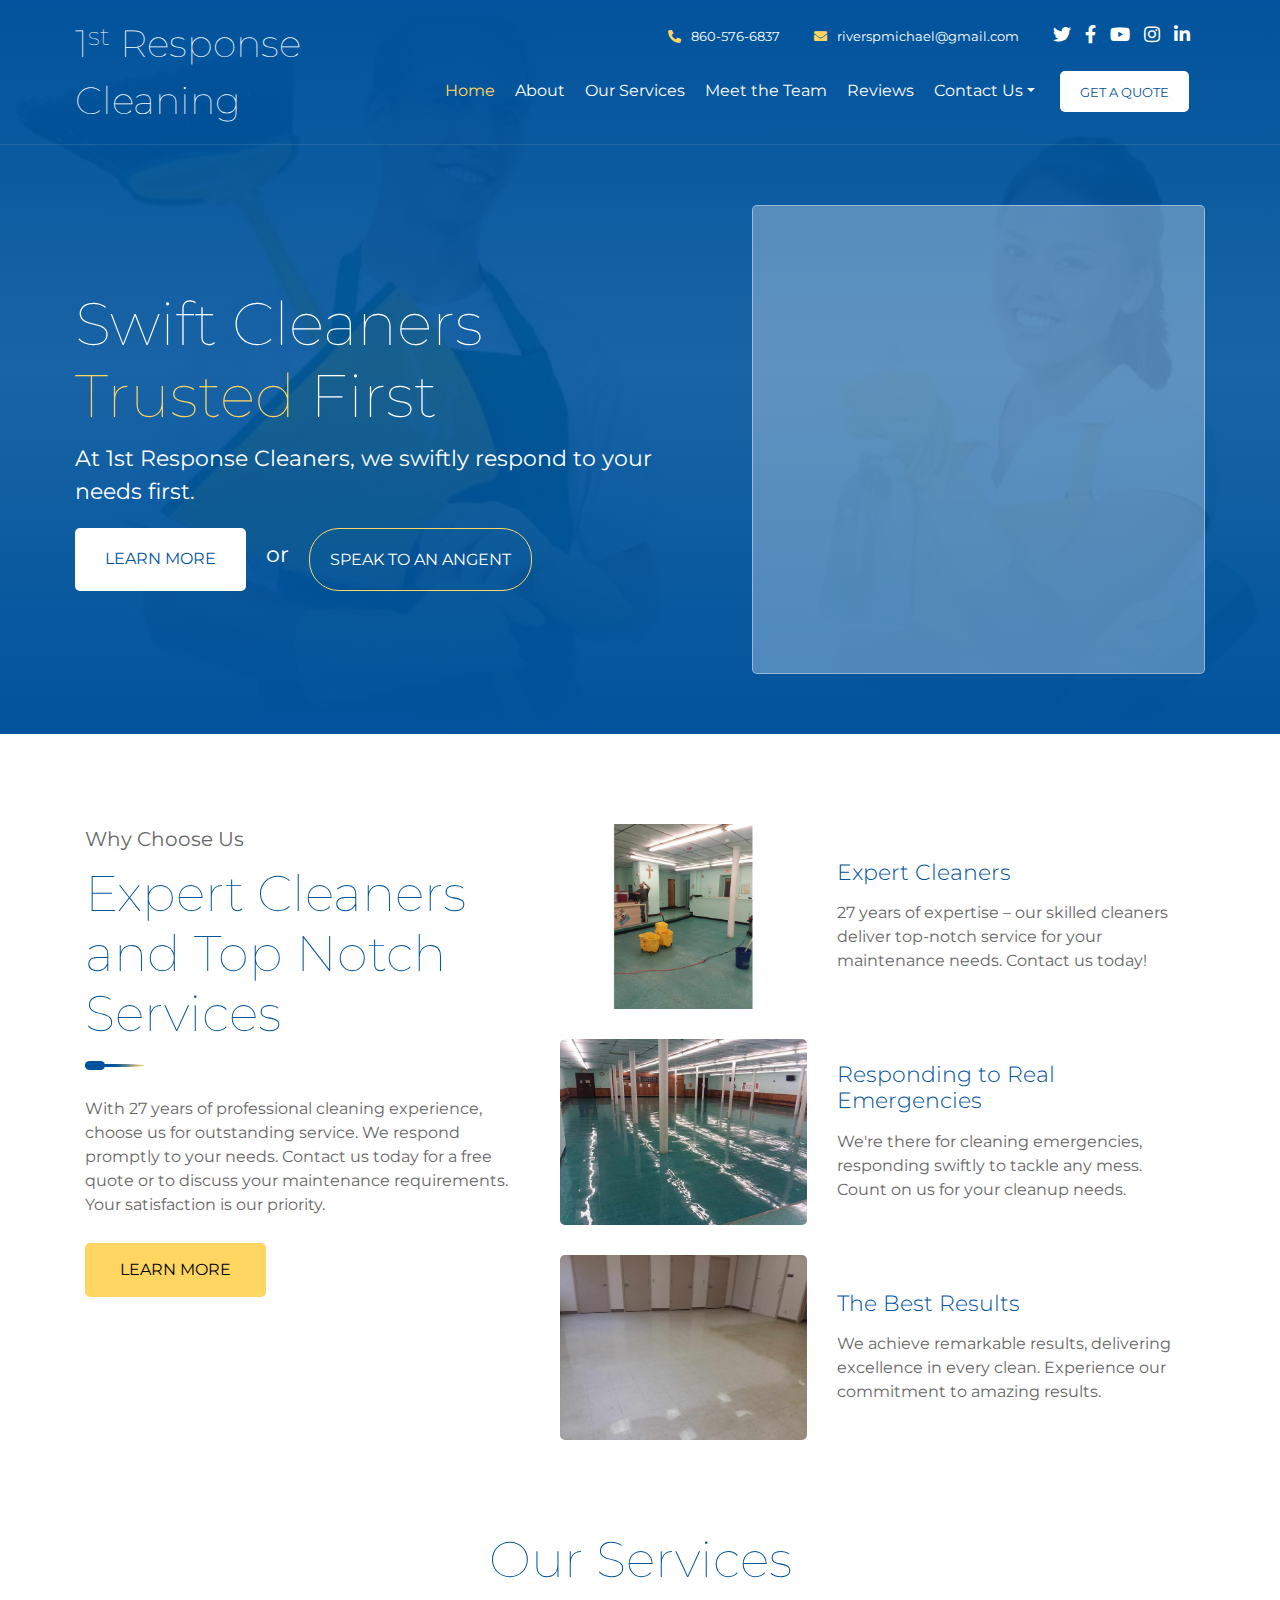
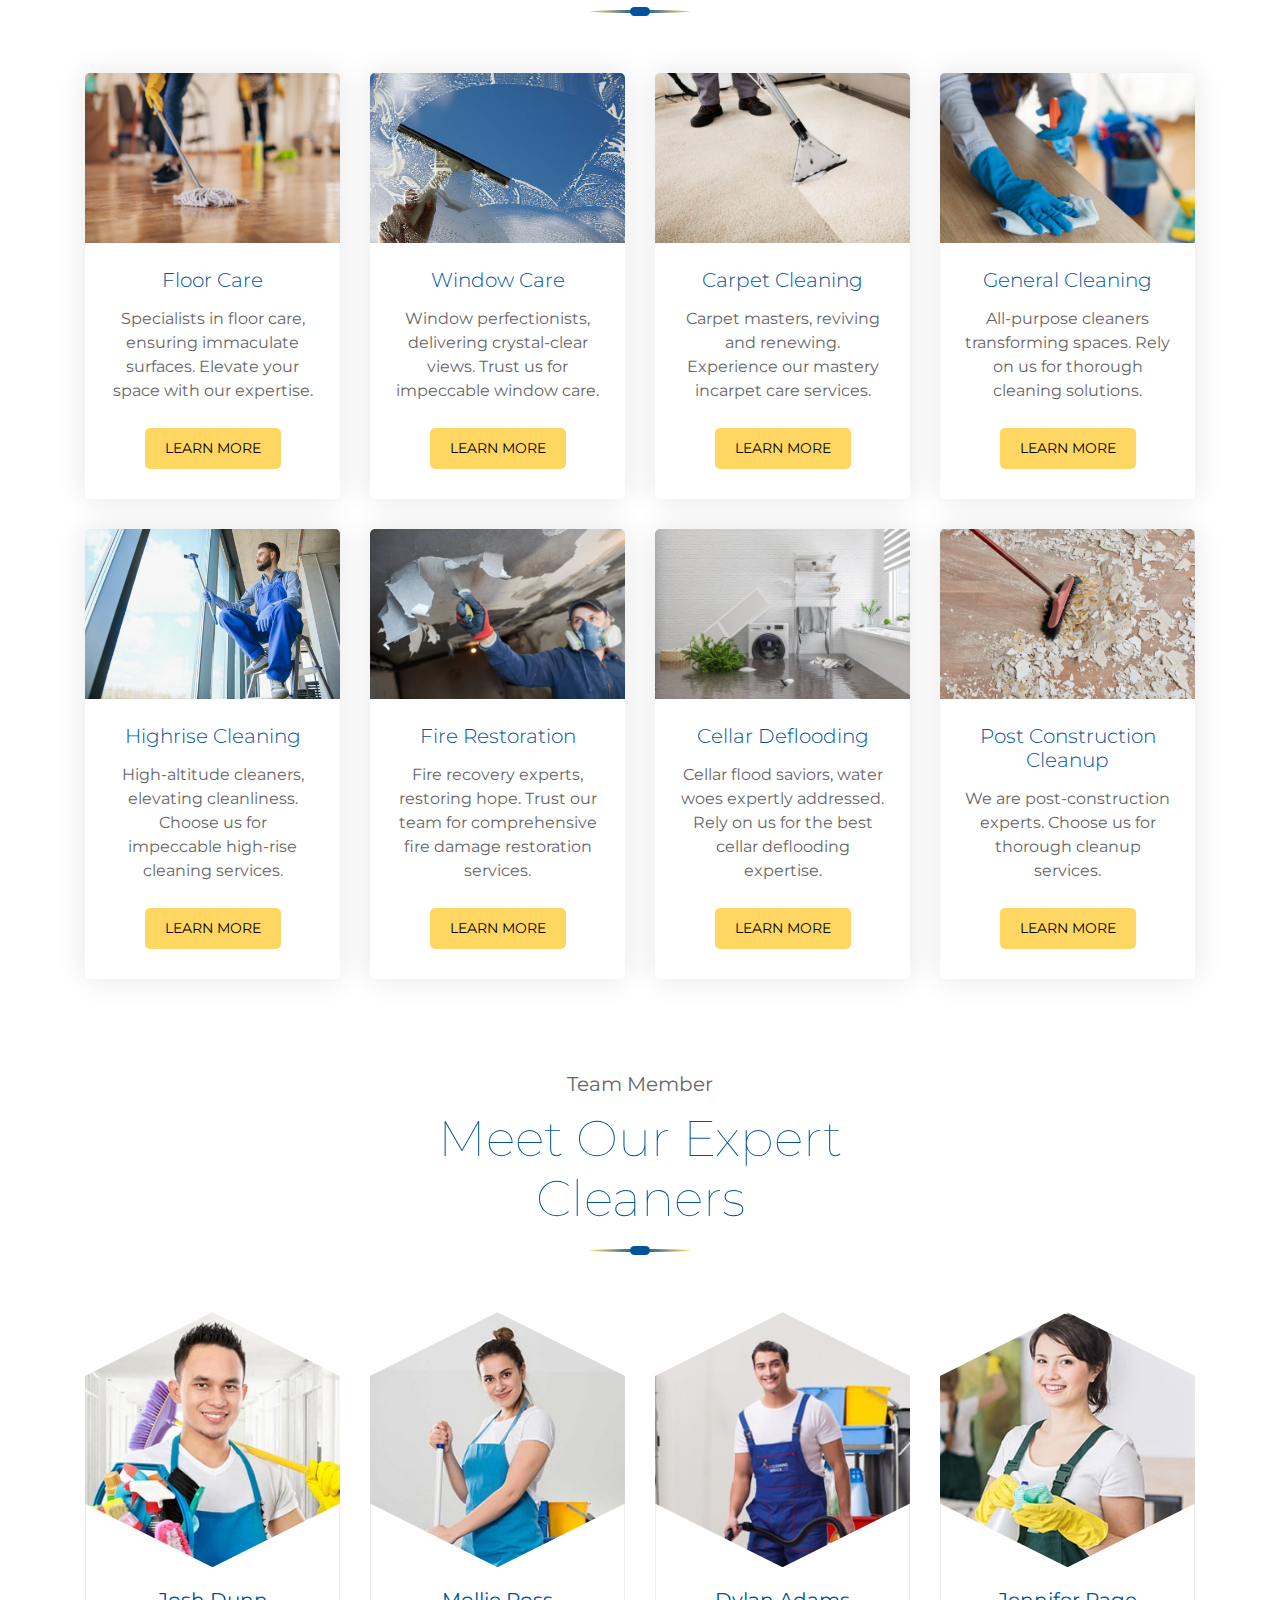
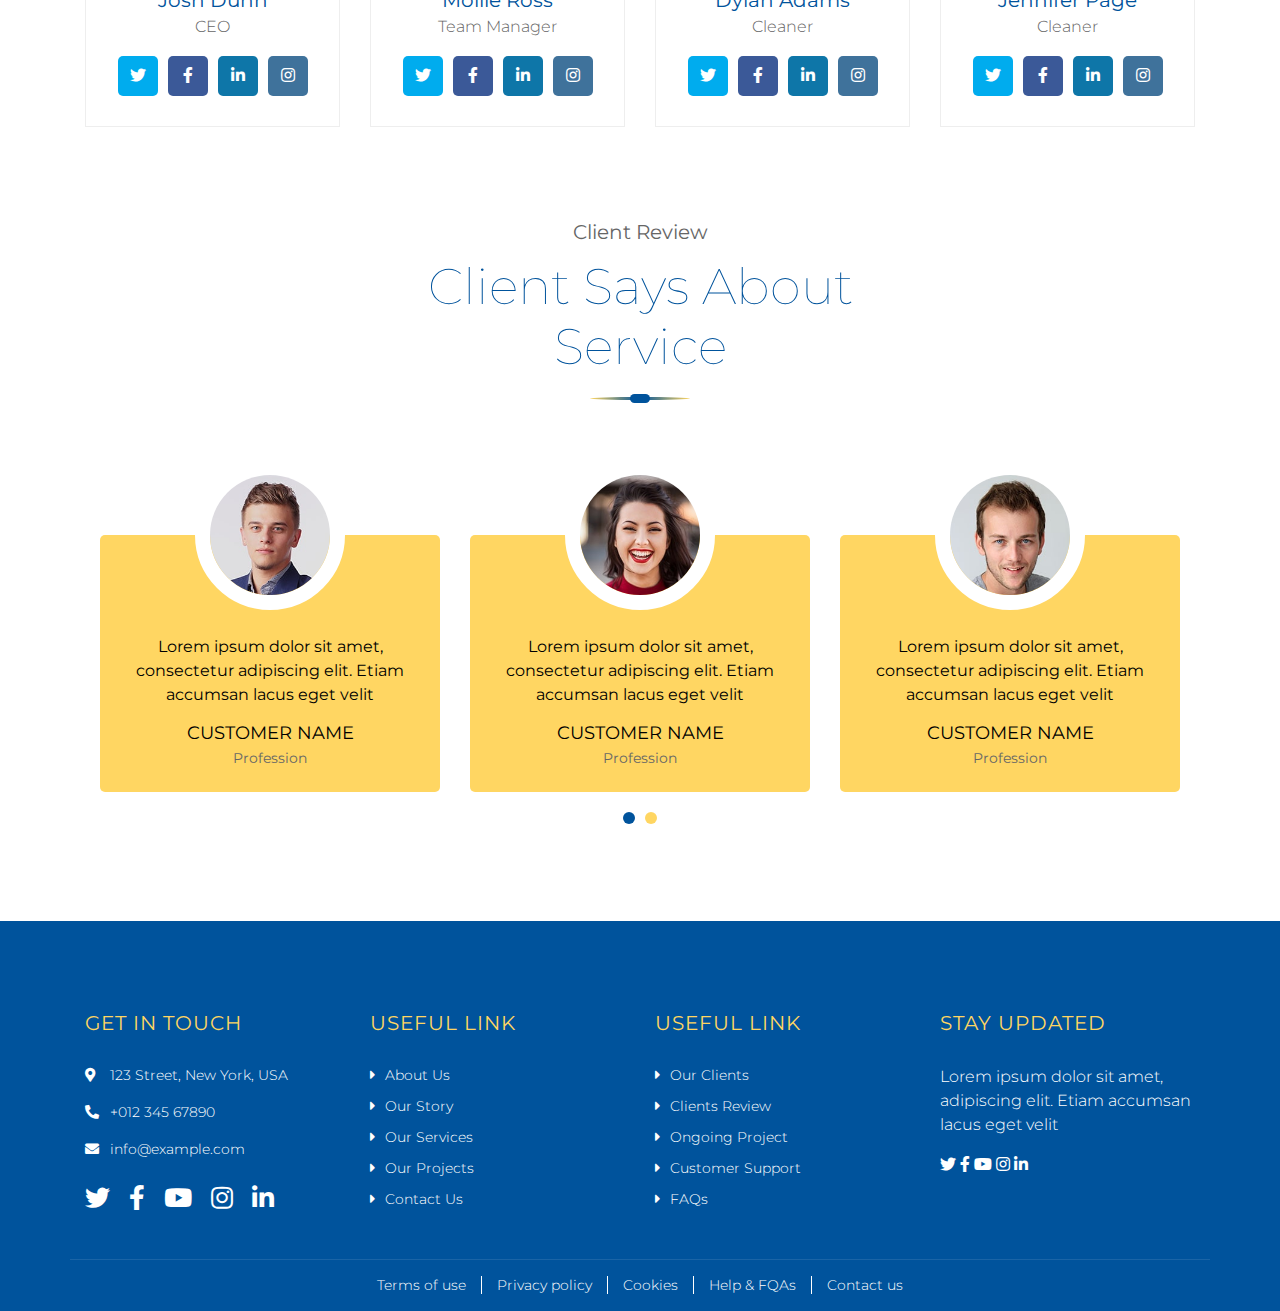
==== index.html @ f2972d71 "Add files via upload" ====
<!DOCTYPE html>
<html lang="en">
    <head>
        <meta charset="utf-8">
        <title>1st Response Cleaning</title>
        <meta content="width=device-width, initial-scale=1.0" name="viewport">
        <meta content="Cleaning Company Website Template" name="keywords">
        <meta content="Cleaning Company Website Template" name="description">

        <!-- Favicon -->
        <link href="img/favicon.ico" rel="icon">

        <!-- Google Font -->
        <link href="https://fonts.googleapis.com/css2?family=Montserrat:wght@100;300;400&display=swap" rel="stylesheet">
        
        <!-- CSS Libraries -->
        <link href="https://stackpath.bootstrapcdn.com/bootstrap/4.4.1/css/bootstrap.min.css" rel="stylesheet">
        <link href="https://cdnjs.cloudflare.com/ajax/libs/font-awesome/5.10.0/css/all.min.css" rel="stylesheet">
        <link href="lib/owlcarousel/assets/owl.carousel.min.css" rel="stylesheet">
        <link href="lib/lightbox/css/lightbox.min.css" rel="stylesheet">

        <!-- Template Stylesheet -->
        <link href="css/style.css" rel="stylesheet">
    </head>

    <body>
        <div class="wrapper">
            <!-- Header Start -->
            <div class="header home">
                <div class="container-fluid">
                    <div class="header-top row align-items-center">
                        <div class="col-lg-3">
                            <div class="brand">
                                <a href="index.html">
                                    1<sup>st</sup> Response Cleaning
                                    <!-- <img src="img/logo.png" alt="Logo"> -->
                                </a>
                            </div>
                        </div>
                        <div class="col-lg-9">
                            <div class="topbar">
                                <div class="topbar-col">
                                    <a href="tel:860-576-6837"><i class="fa fa-phone-alt"></i>860-576-6837</a>
                                </div>
                                <div class="topbar-col">
                                    <a href="mailto:riverspmichael@gmail.com"><i class="fa fa-envelope"></i>riverspmichael@gmail.com</a>
                                </div>
                                <div class="topbar-col">
                                    <div class="topbar-social">
                                        <a href=""><i class="fab fa-twitter"></i></a>
                                        <a href=""><i class="fab fa-facebook-f"></i></a>
                                        <a href=""><i class="fab fa-youtube"></i></a>
                                        <a href=""><i class="fab fa-instagram"></i></a>
                                        <a href=""><i class="fab fa-linkedin-in"></i></a>
                                    </div>
                                </div>
                            </div>
                            <div class="navbar navbar-expand-lg bg-light navbar-light">
                                <a href="#" class="navbar-brand">MENU</a>
                                <button type="button" class="navbar-toggler" data-toggle="collapse" data-target="#navbarCollapse">
                                    <span class="navbar-toggler-icon"></span>
                                </button>

                                <div class="collapse navbar-collapse justify-content-between" id="navbarCollapse">
                                    <div class="navbar-nav ml-auto">
                                        <a href="index.html" class="nav-item nav-link active">Home</a>
                                        <a href="#aboutUs" class="nav-item nav-link">About</a>
                                        <a href="#services" class="nav-item nav-link">Our Services</a>
                                        <a href="#team" class="nav-item nav-link">Meet the Team</a>
                                        <a href="#reviews" class="nav-item nav-link">Reviews</a>                                        <div class="nav-item dropdown">
                                            <a href="#" class="nav-link dropdown-toggle" data-toggle="dropdown">Contact Us</a>
                                            <div class="dropdown-menu">
                                                <a href="tel:860-576-6837" class="dropdown-item">Emergency Contact</a>
                                                <a href="contact.html" class="dropdown-item">Regular Contact</a>
                                            </div>
                                        </div>
                                        <a href="https://docs.google.com/forms/d/e/1FAIpQLSfxUYW73ZmQEL2GG58FDQTmfkBR8hOSE8Xtvgp0QqflB0z-HQ/viewform?usp=sf_link" class="btn">Get A Quote</a>
                                    </div>
                                </div>
                            </div>
                        </div>
                    </div>
                    
                    <div class="hero row align-items-center">
                        <div class="col-md-7">
                            <div class="centerHeader">
                                <h2>Swift Cleaners</h2>
                                <h2><span>Trusted</span> First</h2>
                                <p>At 1st Response Cleaners, we swiftly respond to your needs first.</p>
                                
                                <div class="reach-out">
                                    <a class="btn exploreNowBtn" href="#aboutUs">Learn More</a>
                                    <p> or </p>
                                    <a class="speakToAnAgentBtn" href="tel:860-576-6837">Speak To An Angent</a>
                                </div>
                            </div>
                        </div>
                        <div class="col-md-5">
                            <div class="form">
                                <!-- <h3>Get A Quote</h3>
                                <form>
                                    <input class="form-control" type="text" placeholder="Your Name">
                                    <input class="form-control" type="text" placeholder="Mobile Number">
                                    <div class="control-group">
                                        <select class="custom-select">
                                            <option selected>Choose a service</option>
                                            <option value="1">House Cleaning</option>
                                            <option value="2">Apartment Cleaning</option>
                                            <option value="3">Office Cleaning</option>
                                        </select>
                                    </div>
                                    <textarea class="form-control" placeholder="Comment"></textarea>
                                    <button class="btn btn-block">Get A Quote</button>
                                </form> -->
                                <iframe src="https://docs.google.com/forms/d/e/1FAIpQLSfxUYW73ZmQEL2GG58FDQTmfkBR8hOSE8Xtvgp0QqflB0z-HQ/viewform?embedded=true" width="100%" height="400" frameborder="0" marginheight="0" marginwidth="0">Loading…</iframe>
                            </div>
                        </div>
                    </div>
                </div>
            </div>
            <!-- Header End -->


            <!-- Feature Start -->
            <div class="feature" id="aboutUs">
                <div class="container">
                    <div class="row">
                        <div class="col-md-5">
                            <div class="section-header left">
                                <p>Why Choose Us</p>
                                <h2>Expert Cleaners and Top Notch Services</h2>
                            </div>
                            <p>
                                With 27 years of professional cleaning experience, choose us for outstanding service. We respond promptly to your needs. Contact us today for a free quote or to discuss your maintenance requirements. Your satisfaction is our priority.
                            </p>
                            <a class="btn" href="contact.html">Learn More</a>
                        </div>
                        <div class="col-md-7">
                            <div class="row align-items-center feature-item">
                                <div class="col-5">
                                    <img src="img/before and after/after1-resize.jpg" alt="Feature">
                                </div>
                                <div class="col-7">
                                    <h3>Expert Cleaners</h3>
                                    <p>
                                        27 years of expertise – our skilled cleaners deliver top-notch service for your maintenance needs. Contact us today!
                                    </p>
                                </div>
                            </div>
                            <div class="row align-items-center feature-item">
                                <div class="col-5">
                                    <img src="img/before and after/before1.jpg" alt="Feature">
                                </div>
                                <div class="col-7">
                                    <h3>Responding to Real Emergencies</h3>
                                    <p>
                                        We're there for cleaning emergencies, responding swiftly to tackle any mess. Count on us for your cleanup needs.
                                    </p>
                                </div>
                            </div>
                            <div class="row align-items-center feature-item">
                                <div class="col-5">
                                    <img src="img/before and after/before5.jpg" alt="Feature">
                                </div>
                                <div class="col-7">
                                    <h3>The Best Results</h3>
                                    <p>
                                        We achieve remarkable results, delivering excellence in every clean. Experience our commitment to amazing results.
                                    </p>
                                </div>
                            </div>
                        </div>
                    </div>
                </div>
            </div>
            <!-- Feature End -->
            

            <!-- Service Start -->
            <div class="service" id="services">
                <div class="container">
                    <div class="section-header">
                        <!-- <p>Our Services</p> -->
                        <h2>Our Services</h2>
                    </div>
                    <div class="row">
                        <div class="col-lg-3 col-md-6">
                            <div class="service-item">
                                <img src="img/floor-cleaning.jpg" alt="Service">
                                <h3>Floor Care</h3>
                                <p>
                                    Specialists in floor care, ensuring immaculate surfaces. Elevate your space with our expertise.
                                </p>
                                <a class="btn" href="">Learn More</a>
                            </div>
                        </div>
                        <div class="col-lg-3 col-md-6">
                            <div class="service-item">
                                <img src="img/window-cleaning.jpg" alt="Service">
                                <h3>Window Care</h3>
                                <p>
                                    Window perfectionists, delivering crystal-clear views. Trust us for impeccable window care.
                                </p>
                                <a class="btn" href="">Learn More</a>
                            </div>
                        </div>
                        <div class="col-lg-3 col-md-6">
                            <div class="service-item">
                                <img src="img/carpet-cleaning.jpg" alt="Service">
                                <h3>Carpet Cleaning</h3>
                                <p>
                                    Carpet masters, reviving and renewing. Experience our mastery incarpet care services.
                                </p>
                                <a class="btn" href="">Learn More</a>
                            </div>
                        </div>
                        <div class="col-lg-3 col-md-6">
                            <div class="service-item">
                                <img src="img/general-cleaning.jpg" alt="Service">
                                <h3>General Cleaning</h3>
                                <p>
                                    All-purpose cleaners transforming spaces. Rely on us for thorough cleaning solutions.
                                </p>
                                <a class="btn" href="">Learn More</a>
                            </div>
                        </div>
                        <div class="col-lg-3 col-md-6">
                            <div class="service-item">
                                <img src="img/high-rise-cleaning.jpg" alt="Service">
                                <h3>Highrise Cleaning</h3>
                                <p>
                                    High-altitude cleaners, elevating cleanliness. Choose us for impeccable high-rise cleaning services.
                                </p>
                                <a class="btn" href="">Learn More</a>
                            </div>
                        </div>
                        <div class="col-lg-3 col-md-6">
                            <div class="service-item">
                                <img src="img/fire-restoration.jpg" alt="Service">
                                <h3>Fire Restoration</h3>
                                <p>
                                    Fire recovery experts, restoring hope. Trust our team for comprehensive fire damage restoration services.
                                </p>
                                <a class="btn" href="">Learn More</a>
                            </div>
                        </div>
                        <div class="col-lg-3 col-md-6">
                            <div class="service-item">
                                <img src="img/cellar-deflooding.jpg" alt="Service">
                                <h3>Cellar Deflooding</h3>
                                <p>
                                    Cellar flood saviors, water woes expertly addressed. Rely on us for the best cellar deflooding expertise.
                                </p>
                                <a class="btn" href="">Learn More</a>
                            </div>
                        </div>
                        <div class="col-lg-3 col-md-6">
                            <div class="service-item">
                                <img src="img/post-construction-cleanup.jpg" alt="Service">
                                <h3>Post Construction Cleanup </h3>
                                <p>
                                    We are post-construction experts. Choose us for thorough cleanup services.
                                </p>
                                <a class="btn" href="">Learn More</a>
                            </div>
                        </div>
                    </div>
                </div>
            </div>
            <!-- Service End -->

             <!-- Team Start -->
             <div class="team" id="team">
                <div class="container">
                    <div class="section-header">
                        <p>Team Member</p>
                        <h2>Meet Our Expert Cleaners</h2>
                    </div>
                    <div class="row">
                        <div class="col-lg-3 col-md-6">
                            <div class="team-item">
                                <div class="team-img">
                                    <img src="img/team-1.jpg" alt="Team Image">
                                </div>
                                <div class="team-text">
                                    <h2>Josh Dunn</h2>
                                    <h3>CEO</h3>
                                    <div class="team-social">
                                        <a class="social-tw" href=""><i class="fab fa-twitter"></i></a>
                                        <a class="social-fb" href=""><i class="fab fa-facebook-f"></i></a>
                                        <a class="social-li" href=""><i class="fab fa-linkedin-in"></i></a>
                                        <a class="social-in" href=""><i class="fab fa-instagram"></i></a>
                                    </div>
                                </div>
                            </div>
                        </div>
                        <div class="col-lg-3 col-md-6">
                            <div class="team-item">
                                <div class="team-img">
                                    <img src="img/team-2.jpg" alt="Team Image">
                                </div>
                                <div class="team-text">
                                    <h2>Mollie Ross</h2>
                                    <h3>Team Manager</h3>
                                    <div class="team-social">
                                        <a class="social-tw" href=""><i class="fab fa-twitter"></i></a>
                                        <a class="social-fb" href=""><i class="fab fa-facebook-f"></i></a>
                                        <a class="social-li" href=""><i class="fab fa-linkedin-in"></i></a>
                                        <a class="social-in" href=""><i class="fab fa-instagram"></i></a>
                                    </div>
                                </div>
                            </div>
                        </div>
                        <div class="col-lg-3 col-md-6">
                            <div class="team-item">
                                <div class="team-img">
                                    <img src="img/team-3.jpg" alt="Team Image">
                                </div>
                                <div class="team-text">
                                    <h2>Dylan Adams</h2>
                                    <h3>Cleaner</h3>
                                    <div class="team-social">
                                        <a class="social-tw" href=""><i class="fab fa-twitter"></i></a>
                                        <a class="social-fb" href=""><i class="fab fa-facebook-f"></i></a>
                                        <a class="social-li" href=""><i class="fab fa-linkedin-in"></i></a>
                                        <a class="social-in" href=""><i class="fab fa-instagram"></i></a>
                                    </div>
                                </div>
                            </div>
                        </div>
                        <div class="col-lg-3 col-md-6">
                            <div class="team-item">
                                <div class="team-img">
                                    <img src="img/team-4.jpg" alt="Team Image">
                                </div>
                                <div class="team-text">
                                    <h2>Jennifer Page</h2>
                                    <h3>Cleaner</h3>
                                    <div class="team-social">
                                        <a class="social-tw" href=""><i class="fab fa-twitter"></i></a>
                                        <a class="social-fb" href=""><i class="fab fa-facebook-f"></i></a>
                                        <a class="social-li" href=""><i class="fab fa-linkedin-in"></i></a>
                                        <a class="social-in" href=""><i class="fab fa-instagram"></i></a>
                                    </div>
                                </div>
                            </div>
                        </div>
                    </div>
                </div>
            </div>
            <!-- Team End -->


            <!-- Pricing Plan Start -->
            <!-- <div class="price">
                <div class="container">
                    <div class="section-header">
                        <p>Pricing Plan</p>
                        <h2>No Extra Hidden Charges</h2>
                    </div>
                    <div class="row">
                        <div class="col-md-4">
                            <div class="price-item">
                                <div class="price-header">
                                    <div class="price-icon">
                                        <i class="fa fa-home"></i>
                                    </div>
                                    <div class="price-title">
                                        <h2>Standard</h2>
                                    </div>
                                    <div class="price-pricing">
                                        <h2><small>$</small>99</h2>
                                    </div>
                                </div>
                                <div class="price-body">
                                    <div class="price-des">
                                        <ul>
                                            <li>3 Bedrooms cleaning</li>
                                            <li>2 Bathrooms cleaning</li>
                                            <li>1 Living room Cleaning</li>
                                            <li>Vacuum Cleaning</li>
                                            <li>Within 6 Hours</li>
                                        </ul>
                                    </div>
                                </div>
                                <div class="price-footer">
                                    <div class="price-action">
                                        <a href=""><i class="fa fa-shopping-cart"></i>Book Now</a>
                                    </div>
                                </div>
                            </div>
                        </div>
                        <div class="col-md-4">
                            <div class="price-item featured-item">
                                <div class="price-header">
                                    <div class="price-icon">
                                        <i class="fa fa-star"></i>
                                    </div>
                                    <div class="price-title">
                                        <h2>Premium</h2>
                                    </div>
                                    <div class="price-pricing">
                                        <h2><small>$</small>149</h2>
                                    </div>
                                </div>
                                <div class="price-body">
                                    <div class="price-des">
                                        <ul>
                                            <li>5 Bedrooms cleaning</li>
                                            <li>3 Bathrooms cleaning</li>
                                            <li>2 Living room Cleaning</li>
                                            <li>Vacuum Cleaning</li>
                                            <li>Within 6 Hours</li>
                                        </ul>
                                    </div>
                                </div>
                                <div class="price-footer">
                                    <div class="price-action">
                                        <a href=""><i class="fa fa-shopping-cart"></i>Book Now</a>
                                    </div>
                                </div>
                            </div>
                        </div>
                        <div class="col-md-4">
                            <div class="price-item">
                                <div class="price-header">
                                    <div class="price-icon">
                                        <i class="fa fa-gift"></i>
                                    </div>
                                    <div class="price-title">
                                        <h2>Enterprise</h2>
                                    </div>
                                    <div class="price-pricing">
                                        <h2><small>$</small>199</h2>
                                    </div>
                                </div>
                                <div class="price-body">
                                    <div class="price-des">
                                        <ul>
                                            <li>8 Bedrooms cleaning</li>
                                            <li>5 Bathrooms cleaning</li>
                                            <li>3 Living room Cleaning</li>
                                            <li>Vacuum Cleaning</li>
                                            <li>Within 12 Hours</li>
                                        </ul>
                                    </div>
                                </div>
                                <div class="price-footer">
                                    <div class="price-action">
                                        <a href=""><i class="fa fa-shopping-cart"></i>Book Now</a>
                                    </div>
                                </div>
                            </div>
                        </div>
                    </div>
                </div>
            </div> -->
            <!-- Pricing Plan End -->


            <!-- FAQs Start -->
            <!-- <div class="faqs">
                <div class="container">
                    <div class="row">
                        <div class="col-md-5">
                            <div class="section-header left">
                                <p>You Might Ask</p>
                                <h2>Frequently Asked Questions</h2>
                            </div>
                            <img src="img/faqs.jpg" alt="Image">
                        </div>
                        <div class="col-md-7">
                            <div id="accordion">
                                <div class="card">
                                    <div class="card-header">
                                        <a class="card-link collapsed" data-toggle="collapse" href="#collapseOne" aria-expanded="true">
                                            <span>1</span> Lorem ipsum dolor sit amet?
                                        </a>
                                    </div>
                                    <div id="collapseOne" class="collapse show" data-parent="#accordion">
                                        <div class="card-body">
                                            Lorem ipsum dolor sit amet, consectetur adipiscing elit. Phasellus nec pretium mi. Curabitur facilisis ornare velit non.
                                        </div>
                                    </div>
                                </div>
                                <div class="card">
                                    <div class="card-header">
                                        <a class="card-link" data-toggle="collapse" href="#collapseTwo">
                                            <span>2</span> Lorem ipsum dolor sit amet?
                                        </a>
                                    </div>
                                    <div id="collapseTwo" class="collapse" data-parent="#accordion">
                                        <div class="card-body">
                                            Lorem ipsum dolor sit amet, consectetur adipiscing elit. Phasellus nec pretium mi. Curabitur facilisis ornare velit non.
                                        </div>
                                    </div>
                                </div>
                                <div class="card">
                                    <div class="card-header">
                                        <a class="card-link" data-toggle="collapse" href="#collapseThree">
                                            <span>3</span> Lorem ipsum dolor sit amet?
                                        </a>
                                    </div>
                                    <div id="collapseThree" class="collapse" data-parent="#accordion">
                                        <div class="card-body">
                                            Lorem ipsum dolor sit amet, consectetur adipiscing elit. Phasellus nec pretium mi. Curabitur facilisis ornare velit non.
                                        </div>
                                    </div>
                                </div>
                                <div class="card">
                                    <div class="card-header">
                                        <a class="card-link" data-toggle="collapse" href="#collapseFour">
                                            <span>4</span> Lorem ipsum dolor sit amet?
                                        </a>
                                    </div>
                                    <div id="collapseFour" class="collapse" data-parent="#accordion">
                                        <div class="card-body">
                                            Lorem ipsum dolor sit amet, consectetur adipiscing elit. Phasellus nec pretium mi. Curabitur facilisis ornare velit non.
                                        </div>
                                    </div>
                                </div>
                                <div class="card">
                                    <div class="card-header">
                                        <a class="card-link" data-toggle="collapse" href="#collapseFour">
                                            <span>5</span> Lorem ipsum dolor sit amet?
                                        </a>
                                    </div>
                                    <div id="collapseFour" class="collapse" data-parent="#accordion">
                                        <div class="card-body">
                                            Lorem ipsum dolor sit amet, consectetur adipiscing elit. Phasellus nec pretium mi. Curabitur facilisis ornare velit non.
                                        </div>
                                    </div>
                                </div> 
                            </div>
                            <a class="btn" href="">Ask more</a>
                        </div>
                    </div>
                </div>
            </div> -->
            <!-- FAQs End -->


            <!-- Testimonial Start -->
            <div class="testimonial" id="reviews">
                <div class="container">
                    <div class="section-header">
                        <p>Client Review</p>
                        <h2>Client Says About Service</h2>
                    </div>
                    <div class="owl-carousel testimonials-carousel">
                        <div class="testimonial-item">
                            <div class="testimonial-img">
                                <img src="img/testimonial-1.jpg" alt="">
                            </div>
                            <div class="testimonial-content">
                                <p>
                                    Lorem ipsum dolor sit amet, consectetur adipiscing elit. Etiam accumsan lacus eget velit
                                </p>
                                <h3>Customer Name</h3>
                                <h4>Profession</h4>
                            </div>
                        </div>
                        <div class="testimonial-item">
                            <div class="testimonial-img">
                                <img src="img/testimonial-2.jpg" alt="">
                            </div>
                            <div class="testimonial-content">
                                <p>
                                    Lorem ipsum dolor sit amet, consectetur adipiscing elit. Etiam accumsan lacus eget velit
                                </p>
                                <h3>Customer Name</h3>
                                <h4>Profession</h4>
                            </div>
                        </div>
                        <div class="testimonial-item">
                            <div class="testimonial-img">
                                <img src="img/testimonial-3.jpg" alt="">
                            </div>
                            <div class="testimonial-content">
                                <p>
                                    Lorem ipsum dolor sit amet, consectetur adipiscing elit. Etiam accumsan lacus eget velit
                                </p>
                                <h3>Customer Name</h3>
                                <h4>Profession</h4>
                            </div>
                        </div>
                        <div class="testimonial-item">
                            <div class="testimonial-img">
                                <img src="img/testimonial-4.jpg" alt="">
                            </div>
                            <div class="testimonial-content">
                                <p>
                                    Lorem ipsum dolor sit amet, consectetur adipiscing elit. Etiam accumsan lacus eget velit
                                </p>
                                <h3>Customer Name</h3>
                                <h4>Profession</h4>
                            </div>
                        </div>
                    </div>
                </div>
            </div>
            <!-- Testimonial End -->


            <!-- Footer Start -->
            <div class="footer">
                <div class="container">
                    <div class="row">
                        <div class="col-md-6 col-lg-3">
                            <div class="footer-contact">
                                <h2>Get In Touch</h2>
                                <p><i class="fa fa-map-marker-alt"></i>123 Street, New York, USA</p>
                                <p><i class="fa fa-phone-alt"></i>+012 345 67890</p>
                                <p><i class="fa fa-envelope"></i>info@example.com</p>
                                <div class="footer-social">
                                    <a href=""><i class="fab fa-twitter"></i></a>
                                    <a href=""><i class="fab fa-facebook-f"></i></a>
                                    <a href=""><i class="fab fa-youtube"></i></a>
                                    <a href=""><i class="fab fa-instagram"></i></a>
                                    <a href=""><i class="fab fa-linkedin-in"></i></a>
                                </div>
                            </div>
                        </div>
                        <div class="col-md-6 col-lg-3">
                            <div class="footer-link">
                                <h2>Useful Link</h2>
                                <a href="">About Us</a>
                                <a href="">Our Story</a>
                                <a href="">Our Services</a>
                                <a href="">Our Projects</a>
                                <a href="">Contact Us</a>
                            </div>
                        </div>
                        <div class="col-md-6 col-lg-3">
                            <div class="footer-link">
                                <h2>Useful Link</h2>
                                <a href="">Our Clients</a>
                                <a href="">Clients Review</a>
                                <a href="">Ongoing Project</a>
                                <a href="">Customer Support</a>
                                <a href="">FAQs</a>
                            </div>
                        </div>
                        <div class="col-md-6 col-lg-3">
                            <div class="footer-form">
                                <h2>Stay Updated</h2>
                                <p>
                                    Lorem ipsum dolor sit amet, adipiscing elit. Etiam accumsan lacus eget velit
                                </p>
                                
                                <a href="" style="color: white;"><i class="fab fa-twitter"></i></a>
                                <a href="" style="color: white;"><i class="fab fa-facebook-f"></i></a>
                                <a href="" style="color: white;"><i class="fab fa-youtube"></i></a>
                                <a href="" style="color: white;"><i class="fab fa-instagram"></i></a>
                                <a href="" style="color: white;"><i class="fab fa-linkedin-in"></i></a>
                            </div>
                        </div>
                    </div>
                </div>
                <div class="container footer-menu">
                    <div class="f-menu">
                        <a href="">Terms of use</a>
                        <a href="">Privacy policy</a>
                        <a href="">Cookies</a>
                        <a href="">Help & FQAs</a>
                        <a href="">Contact us</a>
                    </div>
                </div>
            </div>
            <!-- Footer End -->
            
            <a href="#" class="back-to-top"><i class="fa fa-chevron-up"></i></a>
        </div>

        <!-- JavaScript Libraries -->
        <script src="https://code.jquery.com/jquery-3.4.1.min.js"></script>
        <script src="https://stackpath.bootstrapcdn.com/bootstrap/4.4.1/js/bootstrap.bundle.min.js"></script>
        <script src="lib/easing/easing.min.js"></script>
        <script src="lib/owlcarousel/owl.carousel.min.js"></script>
        <script src="lib/isotope/isotope.pkgd.min.js"></script>
        <script src="lib/lightbox/js/lightbox.min.js"></script>

        <!-- Template Javascript -->
        <script src="js/main.js"></script>
    </body>
</html>
---- css/style.css ----
/*******************************/
/********* General CSS *********/
/*******************************/
body {
    color: #666666;
    background: #ffffff;
    font-family: 'Montserrat', sans-serif;
    font-weight: 400;
}

html {
    scroll-behavior: smooth;
}  

.centerHeader {
    text-align: center;
}

.reach-out {
    display: block;
}

.reach-out p {
    visibility: hidden;
}

.speakToAnAgentBtn {
    padding: 12px 20px 10px 20px;
    text-align: center;
    text-transform: uppercase;
    color: #fff;
    border: 1px solid #FFD662;
    border-radius: 30px;
    background: transparent;
    transition: .3s;
}

.speakToAnAgentBtn:hover {
    color: #333333;
    background: #fff;
    border: none;
}

@media (min-width: 600px) {
    .reach-out {
        display: flex;
    }

    .reach-out p {
        visibility: visible;
        padding-left: 20px;
        padding-right: 20px;
        padding-bottom: 0;
    }

    .speakToAnAgentBtn {
        padding: 19px 20px 10px 20px;
        text-align: center;
        text-transform: uppercase;
        color: #fff;
        border: 1px solid #FFD662;
        border-radius: 30px;
        background: transparent;
        transition: .3s;
    }

    .centerHeader {
        text-align: left;
    }
}

h1,
h2, 
h3, 
h4,
h5, 
h6 {
    font-weight: 100;
}

a {
    color: #454545;
    transition: .3s;
}

a:hover,
a:active,
a:focus {
    color: #333333;
    outline: none;
    text-decoration: none;
}

.btn:focus {
    box-shadow: none;
}

.wrapper {
    position: relative;
    width: 100%;
    /* max-width: 1366px; */
    margin: 0 auto;
    background: #ffffff;
}

.back-to-top {
    position: fixed;
    display: none;
    background: #FFD662;
    color: #000000;
    width: 44px;
    height: 44px;
    text-align: center;
    line-height: 1;
    font-size: 22px;
    border-radius: 5px;
    right: 15px;
    bottom: 15px;
    transition: background 0.5s;
    z-index: 9;
}

.back-to-top:hover {
    color: #ffffff;
    background: #00539C;
}

.back-to-top i {
    padding-top: 10px;
}


/*******************************/
/********** Header CSS *********/
/*******************************/
.header {
    position: relative;
    width: 100%;
    padding: 15px 0 0 0;
    background: #00539C;
}

.header.home {
    margin-bottom: 45px;
    background: linear-gradient(rgba(0, 83, 156, 1), rgba(0, 83, 156, .9), rgba(0, 83, 156, 1)), url(../img/header.jpg);
    background-position: center;
    background-repeat: no-repeat;
    background-size: cover;
}

@media (min-width: 992px) {
    .header .row {
        padding: 0 60px;
    }
}

.header .header-top {
    padding-bottom: 15px;
    border-bottom: 1px solid rgba(255, 255, 255, .1);
}

.header .brand {
    position: relative;
}

.header .brand a {
    color: #ffffff;
    font-size: 38px;
    font-weight: 100;
}

.brand sup {
    font-size: 25px;
}

.header .brand img {
    width: 100%;
    max-width: 150px;
    height: 100%;
    max-height: 100px;
}

.header .topbar {
    position: relative;
    text-align: right;
}

.header .topbar .topbar-col {
    display: inline-block;
    padding: 0 15px;
    margin-bottom: 15px;
}

.header .topbar-col a {
    color: #ffffff;
    font-size: 13px;
}

.header .topbar-col a i {
    margin-right: 10px;
    color: #FFD662;
}

.header .topbar-social {
    position: relative;
}

.header .topbar-social a {
    display: inline-block;
}

.header .topbar-social a i {
    margin-right: 10px;
    font-size: 18px;
    color: #ffffff;
}

.header .topbar-social a:last-child i {
    margin: 0;
}

.header .topbar-social a:hover i {
    color: #FFD662;
}

.header .dropdown-menu {
    margin-top: 0;
    border: 0;
    border-radius: 5px;
    background: #eeeeee;
}

.header .dropdown-menu a.active {
    color: #FFD662;
}

@media (min-width: 992px) {
    .header .navbar {
        background: transparent !important;
    }
    
    .header .navbar-brand {
        display: none;
    }
    
    .header .navbar-light a.nav-link,
    .header .navbar-light .show > .nav-link {
        position: relative;
        padding: 8px 10px;
        color: #ffffff;
        font-size: 16px;
        z-index: 1;
    }
    
    .header .navbar-light a.nav-link:hover,
    .header .navbar-light a.nav-link.active {
        color: #FFD662;
    }
}

@media (max-width: 992px) {
    .header .brand {
        text-align: center;
        margin-bottom: 15px;
    }
    
    .header .topbar {
        text-align: center;
        margin-bottom: 15px;
    }
    
    .header .topbar .topbar-col {
        margin: 0;
    }
    
    .header .topbar .topbar-social {
        margin-top: 5px;
    }
    
    .header .navbar {
        background: #ffffff !important;
        border: none;
        z-index: 1;
    }
    
    .header a.nav-link {
        padding: 5px 0;
    }
    
    .header .dropdown-menu {
        box-shadow: none;
    }
}

.header .navbar .btn {
    position: relative;
    margin-left: 15px;
    padding: 12px 20px 10px 20px;
    font-size: 13px;
    text-transform: uppercase;
    color: #00539C;
    border: none;
    border-radius: 5px;
    background: #ffffff;
    transition: .3s;
}

.header .navbar .btn:hover {
    color: #000000;
    background: #FFD662;
}

.header .navbar .btn i {
    font-size: 16px;
    margin-right: 8px;
}

@media (max-width: 992px) {
    .header .navbar {
        border-radius: 5px;
    }
    
    .header .navbar .btn {
        display: none;
    }
}

.header .hero {
    padding-top: 60px;
    padding-bottom: 60px;
}

.header .hero h2 {
    margin: 0;
    font-size: 60px;
    font-weight: 100;
    color: #ffffff;
}

.header .hero h2 span {
    color: #FFD662;
}

.header .hero p {
    margin: 10px 0 20px 0;
    font-size: 22px;
    color: #ffffff;
}

.header .hero a.btn {
    position: relative;
    padding: 19px 30px;
    font-size: 16px;
    text-transform: uppercase;
    color: #00539C;
    border: none;
    border-radius: 5px;
    background: #ffffff;
    transition: .3s;
}

.header .hero a.btn:hover {
    color: #000000;
    background: #FFD662;
}

.header .hero .form {
    padding: 30px;
    border: 1px solid rgba(255, 255, 255, .4);
    background: rgba(255, 255, 255, .3);
    border-radius: 5px;
}

.header .hero .form h3 {
    color: #ffffff;
    font-weight: 300;
}

.header .hero .form input,
.header .hero .form select,
.header .hero .form textarea {
    margin-bottom: 15px;
    height: 45px;
    border-radius: 5px;
    border: 1px solid rgba(255, 255, 255, .3);
    background: rgba(255, 255, 255, .2);
}

.header .hero .form textarea {
    height: 75px;
}

.header .hero .form select,
.header .hero .form input::placeholder,
.header .hero .form textarea::placeholder {
    color: #ffffff;
}

.header .hero .form select option:not(:checked) {
    color: #666666;
}

.header .hero .form .btn {
    position: relative;
    padding: 10px 35px;
    font-size: 16px;
    text-transform: uppercase;
    color: #000000;
    border: none;
    border-radius: 5px;
    background: #FFD662;
    transition: .3s;
}

.header .hero .form .btn:hover {
    color: #00539C;
    background: #ffffff;
}

@media (max-width: 767.98px) {
    .header .hero .form {
        margin-top: 45px;
    }
}


/*******************************/
/******* Page Header CSS *******/
/*******************************/
.page-header {
    position: relative;
    margin-bottom: 45px;
    padding: 90px 0;
    text-align: center;
    background: #FFD662;
}

.page-header h2 {
    color: #000000;
    font-size: 60px;
    font-weight: 100;
    text-transform: uppercase;
    margin-bottom: 15px;
}

.page-header a {
    position: relative;
    padding: 0 12px;
    font-size: 22px;
    font-weight: 300;
    color: #00539C;
}

.page-header a:hover {
    color: #000000;
}

.page-header a::after {
    position: absolute;
    content: "/";
    width: 8px;
    height: 8px;
    top: -2px;
    right: -7px;
    text-align: center;
    color: #666666;
}

.page-header a:last-child::after {
    display: none;
}


/*******************************/
/******* Section Header ********/
/*******************************/
.section-header {
    position: relative;
    width: 100%;
    max-width: 550px;
    text-align: center;
    margin: 0 auto;
    margin-bottom: 60px;
    padding-bottom: 15px;
}

.section-header::before {
    position: absolute;
    content: "";
    width: 100px;
    height: 3px;
    left: calc(50% - 50px);
    bottom: 0;
    background: linear-gradient(to left, #FFD662, #00539C, #FFD662);
    border-radius: 100%;
}

.section-header::after {
    position: absolute;
    content: "";
    width: 20px;
    height: 9px;
    left: calc(50% - 10px);
    bottom: -3px;
    background: #00539C;
    border-radius: 5px;
}

.section-header p {
    margin-bottom: 10px;
    font-size: 20px;
}

.section-header h2 {
    color: #00539C;
    font-size: 50px;
    font-weight: 100;
}

.section-header.left {
    text-align: left;
}

.section-header.left::before {
    width: 60px;
    left: 0;
    background: linear-gradient(to left, #FFD662, #00539C, #00539C);
    border-radius: 0 100% 100% 0;
}

.section-header.left::after {
    left: 0;
    border-radius: 5px;
}


/*******************************/
/********** About CSS **********/
/*******************************/
.about {
    position: relative;
    width: 100%;
    padding: 45px 0;
}

.about .about-img img {
    width: 100%;
    border-radius: 5px;
}

.about .about-text h2 {
    position: relative;
    color: #00539C;
    font-size: 50px;
    margin-bottom: 15px;
}

.about .about-text h2 span {
    font-size: 120px;
}

.about .about-text p {
    font-size: 16px;
    margin-bottom: 30px;
}

.about .about-text a.btn {
    padding: 15px 35px;
    font-size: 16px;
    text-transform: uppercase;
    color: #000000;
    border: none;
    border-radius: 5px;
    background: #FFD662;
    transition: .3s;
}

.about .about-text a.btn:hover {
    color: #ffffff;
    background: #00539C;
}

@media (max-width: 767.98px) {
    .about .about-img img {
        margin-bottom: 30px;
    }
}


/*******************************/
/********* Service CSS *********/
/*******************************/
.service {
    position: relative;
    width: 100%;
    padding: 45px 0 15px 0;
}

.service .service-item {
    position: relative;
    width: 100%;
    text-align: center;
    background: #ffffff;
    border-radius: 5px;
    margin-bottom: 30px;
    box-shadow: 0 0 30px rgba(0, 0, 0, .1);
}

.service .service-item img {
    width: 100%;
    border-radius: 5px 5px 0 0;
}

.service .service-item h3 {
    margin: 0;
    padding: 25px 15px 15px 15px;
    font-size: 20px;
    font-weight: 300;
    color: #00539C;
}

.service .service-item p {
    margin: 0;
    padding: 0 25px 25px 25px;
    font-size: 16px;
}

.service .service-item a.btn {
    position: relative;
    margin-bottom: 30px;
    padding: 10px 20px;
    font-size: 14px;
    text-transform: uppercase;
    color: #000000;
    border: none;
    border-radius: 5px;
    background: #FFD662;
    transition: .3s;
}

.service .service-item:hover a.btn {
    color: #ffffff;
    background: #00539C;
}

.service .service-item a.btn:hover {
    color: #000000;
    background: #FFD662;
}


/*******************************/
/********* Feature CSS *********/
/*******************************/
.feature {
    position: relative;
    width: 100%;
    padding: 45px 0 15px 0;
}

.feature .section-header {
    margin-bottom: 30px;
}

.feature a.btn {
    margin-top: 10px;
    padding: 15px 35px;
    font-size: 16px;
    text-transform: uppercase;
    color: #000000;
    border: none;
    border-radius: 5px;
    background: #FFD662;
    transition: .3s;
}

.feature a.btn:hover {
    color: #ffffff;
    background: #00539C;
}

.feature .feature-item {
    margin-bottom: 30px;
}

.feature .feature-item img {
    width: 100%;
    /* height: 180px; */
    border-radius: 5px;
}

.feature .feature-item h3 {
    margin-bottom: 15px;
    font-size: 22px;
    font-weight: 300;
    color: #00539C;
}

.feature .feature-item p {
    margin: 0;
    font-size: 16px;
}

@media (max-width: 767.98px) {
    .feature a.btn {
        margin-bottom: 45px;
    }
}


/*******************************/
/*********** Team CSS **********/
/*******************************/
.team {
    position: relative;
    width: 100%;
    padding: 45px 0 15px 0;
}

.team .team-item {
    margin-bottom: 30px;
}

.team .team-img {
    position: relative;
    font-size: 0;
    clip-path: polygon(50% 0%, 100% 25%, 100% 75%, 50% 100%, 0% 75%, 0% 25%);
    -webkit-clip-path: polygon(50% 0%, 100% 25%, 100% 75%, 50% 100%, 0% 75%, 0% 25%);
}

.team .team-img img {
    width: 100%;
    height: auto;
}

.team .team-text {
    padding: 150px 15px 30px 15px;
    margin-top: -130px;
    text-align: center;
    background: #ffffff;
    border: 1px solid #eeeeee;
    transition: .3s;
}

.team .team-text:hover {
    background: #FFD662;
    border: 1px solid #FFD662;
}

.team .team-text h2 {
    margin-bottom: 5px;
    font-size: 20px;
    font-weight: 400;
    color: #00539C;
}

.team .team-text h3 {
    margin-bottom: 20px;
    font-size: 16px;
    font-weight: 300;
}

.team .team-social {
    position: relative;
    width: 100%;
    display: flex;
    align-items: center;
    justify-content: center;
    font-size: 0;
}

.team .team-social a {
    display: inline-block;
    width: 40px;
    height: 40px;
    margin-right: 10px;
    padding: 11px 0 10px 0;
    font-size: 16px;
    font-weight: 300;
    line-height: 16px;
    text-align: center;
    color: #ffffff;
    border-radius: 5px;
    transition: .3s;
}

.team .team-social a.social-tw {
    background: #00acee;
}

.team .team-social a.social-fb {
    background: #3b5998;
}

.team .team-social a.social-li {
    background: #0e76a8;
}

.team .team-social a.social-in {
    background: #3f729b;
}

.team .team-social a.social-yt {
    background: #c4302b;
}

.team .team-social a:last-child {
    margin-right: 0;
}

.team .team-social a:hover {
    color: #ffffff;
    background: #00539C;
}


/*******************************/
/*********** FAQs CSS **********/
/*******************************/
.faqs {
    position: relative;
    width: 100%;
    padding: 45px 0;
}

.faqs .section-header {
    margin-bottom: 30px;
}

.faqs img {
    width: 100%;
    border-radius: 5px;
}

@media(max-width: 767.98px) {
    .faqs img {
        margin-bottom: 30px;
    }
}

.faqs .card {
    margin-bottom: 15px;
    padding-top: 15px;
    border: none;
    border-radius: 0;
    border-top: 1px solid #eeeeee;
}

.faqs .card:last-child {
    margin-bottom: 0;
    padding-bottom: 15px;
    border-bottom: 1px solid #eeeeee;
}

.faqs .card-header {
    padding: 0;
    border: none;
    background: #ffffff;
}

.faqs .card-header a {
    display: block;
    width: 100%;
    color: #00539C;
    font-size: 18px;
    font-weight: 300;
    line-height: 40px;
}

.faqs .card-header a span {
    display: inline-block;
    width: 40px;
    height: 40px;
    margin-right: 10px;
    text-align: center;
    background: #FFD662;
    color: #000000;
    border-radius: 5px;
}

.faqs .card-header [data-toggle="collapse"]:after {
    font-family: 'font Awesome 5 Free';
    content: "\f067";
    float: right;
    color: #00539C;
    font-size: 12px;
    font-weight: 900;
    transition: .3s;
}

.faqs .card-header [data-toggle="collapse"][aria-expanded="true"]:after {
    font-family: 'font Awesome 5 Free';
    content: "\f068";
    float: right;
    color: #00539C;
    font-size: 12px;
    font-weight: 900;
    transition: .3s;
}

.faqs .card-body {
    padding: 15px 0 0 0;
    font-size: 16px;
    border: none;
    background: #ffffff;
}

.faqs a.btn {
    margin-top: 30px;
    padding: 15px 35px;
    font-size: 16px;
    text-transform: uppercase;
    color: #000000;
    border: none;
    border-radius: 5px;
    background: #FFD662;
    transition: .3s;
}

.faqs a.btn:hover {
    color: #ffffff;
    background: #00539C;
}


/*******************************/
/****** Pricing Plan CSS *******/
/*******************************/
.price {
    position: relative;
    padding: 45px 0 15px 0;
}

.price .price-item {
    text-align: center;
    background: #ffffff;
    border-radius: 5px;
    box-shadow: 0 0 30px rgba(0, 0, 0, .1);
    margin-bottom: 30px;
}

.price .price-header {
    padding: 30px 0 50px 0;
    color: #000000;
    background: #FFD662;
    border-radius: 5px 5px 0 0;
}

.price .featured-item .price-header {
    color: #ffffff;
    background: #00539C;
}

.price .price-icon {
    margin-bottom: 15px;
}

.price .price-icon i {
    display: inline-block;
    font-size: 45px;
}

.price .price-title h2 {
    font-size: 24px;
    font-weight: 300;
    letter-spacing: 2px;
}

.price .price-pricing h2 {
    font-size: 60px;
    font-weight: 100;
    margin-left: 15px;
    margin-bottom: 0;
}

.price .price-pricing h2 small {
    position: absolute;
    font-size: 18px;
    font-weight: 300;
    margin-top: 16px;
    margin-left: -15px;
}

.price .price-body {
    padding: 20px 0;
    background: #ffffff;
    border-radius: 25px 30px 0 0;
    margin-top: -30px;
}

.price .price-des ul {
    margin: 0;
    padding: 0;
    list-style: none;
}

.price .price-des ul li {
    color: #2A293E;
    font-size: 14px;
    font-weight: 300;
    padding: 5px;
    border-bottom: 1px solid #eeeeee;
}

.price .price-des ul li:last-child {
    border: none;
}

.price .price-footer {
    padding-bottom: 30px;
    background: #ffffff;
    border-radius: 0 0 5px 5px;
}


.price .price-action a {
    display: inline-block;
    padding: 10px 25px;
    color: #000000;
    font-size: 14px;
    letter-spacing: 2px;
    background: #FFD662;
    border-radius: 5px;
    transition:  .3s;
}

.price .price-action a i {
    margin-right: 5px;
}

.price .price-action a:hover {
    color: #ffffff;
    background: #00539C;
}

.price .featured-item .price-action a {
    color: #ffffff;
    background: #00539C;
}

.price .featured-item .price-action a:hover {
    color: #000000;
    background: #FFD662;
}


/*******************************/
/********** Newsletter *********/
/*******************************/
.newsletter {
    position: relative;
    margin: 45px 0;
    padding: 60px 0;
    background: #00539C;
}

.newsletter h2 {
    color: #ffffff;
    font-size: 45px;
    font-weight: 100;
    text-transform: uppercase;
}

.newsletter p {
    margin: 0;
    color: #ffffff;
    font-size: 20px;
    font-weight: 300;
}

.newsletter .form {
    position: relative;
}

.newsletter input {
    height: 60px;
    border: none;
    border-radius: 5px;
}

.newsletter .btn {
    position: absolute;
    top: 5px;
    right: 5px;
    height: 50px;
    padding: 10px 20px;
    font-size: 16px;
    font-weight:400;
    text-transform: uppercase;
    color: #000000;
    background: #FFD662;
    border-radius: 5px;
    transition: .3s;
}

.newsletter .btn:hover {
    color: #ffffff;
    background: #00539C;
}


/*******************************/
/******* Testimonial CSS *******/
/*******************************/
.testimonial {
    position: relative;
    padding: 45px 0;
}

.testimonial .testimonial-item {
    position: relative;
    margin: 0 15px;
    text-align: center;
}

.testimonial .testimonial-img {
    position: relative;
    margin-bottom: 15px;
    z-index: 1;
}

.testimonial .testimonial-item img {
    margin: 0 auto;
    width: 150px;
    border: 15px solid #ffffff;
    border-radius: 100px;
}

.testimonial .testimonial-content {
    position: relative;
    margin-top: -90px;
    padding: 100px 25px 25px 25px;
    text-align: center;
    background: #FFD662;
    border-radius: 5px;
}

.testimonial .testimonial-item p {
    color: #000000;
    font-size: 16px;
    font-weight: 400;
}

.testimonial .testimonial-content h3 {
    color: #000000;
    font-size: 18px;
    font-weight: 400;
    text-transform: uppercase;
    margin-bottom: 5px;
}

.testimonial .testimonial-content h4 {
    font-size: 14px;
    font-weight: 400;
    margin-bottom: 0;
}

.testimonial .owl-nav,
.testimonial .owl-dots {
    margin-top: 15px;
    text-align: center;
}

.testimonial .owl-dot {
    display: inline-block;
    margin: 0 5px;
    width: 12px;
    height: 12px;
    border-radius: 50%;
    background: #FFD662;
}

.testimonial .owl-dot.active {
    background: #00539C;
}


/*******************************/
/*********** Blog CSS **********/
/*******************************/
.blog {
    position: relative;
    width: 100%;
    padding: 45px 0 15px 0;
}

.blog .blog-item {
    position: relative;
    width: 100%;
    border-radius: 5px;
    margin-bottom: 30px;
    background: #ffffff;
    box-shadow: 0 0 30px rgba(0, 0, 0, .1);
}

.blog .blog-item img {
    width: 100%;
    border-radius: 5px 5px 0 0;
}

.blog .blog-item h3 {
    margin: 0;
    padding: 25px 30px 5px 30px;
    font-size: 22px;
    font-weight: 300;
    color: #00539C;
}

.blog .blog-item .meta {
    padding: 0 30px 15px 30px;
}

.blog .blog-item .meta * {
    display: inline-block;
    margin: 0;
    padding: 0;
    font-size: 14px;
    color: #999999;
}

.blog .blog-item .meta i {
    margin: 0 2px 0 10px;
}

.blog .blog-item .meta i:first-child {
    margin-left: 0;
}

.blog .blog-item p {
    padding: 0 30px;
    font-size: 16px;
}

.blog .blog-item a.btn {
    position: relative;
    margin: 5px 30px 30px 30px;
    padding: 10px 20px;
    font-size: 14px;
    text-transform: uppercase;
    color: #000000;
    border: none;
    border-radius: 5px;
    background: #FFD662;
    transition: .3s;
}

.blog .blog-item:hover a.btn {
    color: #ffffff;
    background: #00539C;
}

.blog .blog-item a.btn:hover {
    color: #000000;
    background: #FFD662;
}


/*******************************/
/******* Call to Action ********/
/*******************************/
.call-to-action {
    position: relative;
    margin: 45px 0;
    padding: 60px 0;
    background: #00539C;
}

.call-to-action h2 {
    color: #ffffff;
    font-size: 45px;
    font-weight: 100;
    text-transform: uppercase;
}

.call-to-action p {
    margin: 0;
    color: #ffffff;
    font-size: 20px;
    font-weight: 300;
}

.call-to-action a {
    float: right;
    height: 60px;
    padding: 16px 35px 14px 35px;
    font-size: 18px;
    font-weight:400;
    text-transform: uppercase;
    color: #000000;
    background: #FFD662;
    border-radius: 5px;
}

.call-to-action a:hover {
    color: #FFD662;
    background: #ffffff;
}

@media (max-width: 768px) {
    .call-to-action a {
        float: left;
        margin-top: 30px;
    }
}


/*******************************/
/********** Story CSS **********/
/*******************************/
.story {
    position: relative;
    width: 100%;
    padding: 45px 0 15px 0;
}

.story .container {
    max-width: 960px;
}

.story .story-container {
    position: relative;
    width: 100%;
}

.story .story-end,
.story .story-start,
.story .story-year {
    position: relative;
    width: 100%;
    text-align: center;
    z-index: 1;
}

.story .story-end p,
.story .story-start p,
.story .story-year p {
    display: inline-block;
    width: 100px;
    margin: 0;
    padding: 10px 0;
    text-align: center;
    background: #FFD662;
    border: 1px solid #00539C;
    border-radius: 5px;
    color: #000000;
    font-size: 16px;
    text-transform: uppercase;
}

.story .story-year {
    margin: 30px 0;
}

.story .story-continue {
    position: relative;
    width: 100%;
    padding: 60px 0;
}

.story .story-continue::before {
    position: absolute;
    content: "";
    width: 3px;
    height: 100%;
    top: 0;
    left: 50%;
    margin-left: -1.5px;
    background: #FFD662;
    border-left: 1px solid #00539C;
    border-right: 1px solid #00539C;
}

.story .row.story-left,
.story .row.story-right .story-date {
    text-align: right;
}

.story .row.story-right,
.story .row.story-left .story-date {
    text-align: left;
}

.story .story-date {
    padding: 0 5px;
    font-size: 14px;
    font-weight: 400;
    margin: 41px 0 0 0;
}

.story .story-date::after {
    content: '';
    display: block;
    position: absolute;
    width: 17px;
    height: 17px;
    top: 42px;
    background: #FFD662;
    border: 1px solid #00539C;
    border-radius: 15px;
    z-index: 1;
}

.story .row.story-left .story-date::after {
    left: -8.5px;
}

.story .row.story-right .story-date::after {
    right: -8.5px;
}

.story .story-box,
.story .story-launch {
    position: relative;
    display: inline-block;
    margin: 15px;
    padding: 20px 25px;
    border: 1px solid #dddddd;
    border-radius: 6px;
    background: #ffffff;
}

.story .story-launch {
    width: 100%;
    margin: 15px 0;
    padding: 0;
    border: none;
    text-align: center;
    background: transparent;
}

.story .story-box::after,
.story .story-box::before {
    content: '';
    display: block;
    position: absolute;
    width: 0;
    height: 0;
    border-style: solid;
}

.story .row.story-left .story-box::after,
.story .row.story-left .story-box::before {
    left: 100%;
}

.story .row.story-right .story-box::after,
.story .row.story-right .story-box::before {
    right: 100%;
}

.story .story-launch .story-box::after,
.story .story-launch .story-box::before {
    left: 50%;
    margin-left: -10px;
}

.story .story-box::after {
    top: 26px;
    border-color: transparent transparent transparent #ffffff;
    border-width: 10px;
}

.story .story-box::before {
    top: 25px;
    border-color: transparent transparent transparent #dddddd;
    border-width: 11px;
}

.story .row.story-right .story-box::after {
    border-color: transparent #ffffff transparent transparent;
}

.story .row.story-right .story-box::before {
    border-color: transparent #dddddd transparent transparent;
}

.story .story-launch .story-box::after {
    top: -20px;
    border-color: transparent transparent #dddddd transparent;
}

.story .story-launch .story-box::before {
    top: -19px;
    border-color: transparent transparent #ffffff transparent;
    border-width: 10px;
    z-index: 1;
}

.story .story-box .story-text {
    position: relative;
    float: left;
}

.story .story-launch .story-text {
    max-width: 400px;
}

.story .story-text h3 {
    color: #00539C;
    font-size: 18px;
    font-weight: 400;
}

.story .story-text p {
    font-size: 16px;
    font-weight: 400;
    margin-bottom: 0;
}

@media (max-width: 768px) {
    .story .story-continue::before {
        left: 48.5px;
    }
    
    .story .story-end,
    .story .story-start,
    .story .story-year,
    .story .row.story-left,
    .story .row.story-right .story-date,
    .story .row.story-right,
    .story .row.story-left .story-date,
    .story .story-launch {
        text-align: left;
    }
    
    .story .story-date {
        padding: 0;
    }
    
    .story .row.story-left .story-date::after,
    .story .row.story-right .story-date::after {
        left: 54.5px;
    }
    
    .story .story-box,
    .story .row.story-right .story-date,
    .story .row.story-left .story-date {
        margin-left: 77px;
    }
    
    .story .story-launch .story-box {
        margin-left: 0;
    }
    
    .story .row.story-left .story-box::after {
        left: -20px;
        border-color: transparent #ffffff transparent transparent;
    }

    .story .row.story-left .story-box::before {
        left: -22px;
        border-color: transparent #dddddd transparent transparent;
    }
    
    .story .story-launch .story-box::after,
    .story .story-launch .story-box::before {
        left: 30px;
        margin-left: 0;
    }
}


/*******************************/
/******** Portfolio CSS ********/
/*******************************/
.portfolio {
    position: relative;
    padding: 45px 0;
    background: #ffffff;
}

.portfolio #portfolio-flters {
    padding: 0;
    margin: -15px 0 25px 0;
    list-style: none;
    font-size: 0;
    text-align: center;
}

.portfolio #portfolio-flters li,
.portfolio .load-more .btn {
    cursor: pointer;
    display: inline-block;
    margin: 5px;
    padding: 12px 15px;
    color: #000000;
    font-size: 14px;
    text-transform: uppercase;
    border-radius: 5px;
    background: #FFD662;
    transition: .3s;
}

.portfolio #portfolio-flters li:hover,
.portfolio #portfolio-flters li.filter-active {
    background: #00539C;
    color: #ffffff;
}

.portfolio .load-more {
    text-align: center;
}

.portfolio .load-more .btn {
    padding: 15px 35px;
    font-size: 16px;
    transition: .3s;
}

.portfolio .load-more .btn:hover {
    color: #ffffff;
    background: #00539C;
}

.portfolio .portfolio-item {
    position: relative;
    margin-bottom: 30px;
    border-radius: 5px;
    overflow: hidden;
}

.portfolio .portfolio-item figure {
    background: #ffffff;
    overflow: hidden;
    height: 400px;
    position: relative;
    margin: 0; 
}

.portfolio .portfolio-item figure img {
    width: 100%; 
    height: 100%; 
    object-fit: cover;
    border-radius: 5px;
}

.portfolio .portfolio-item figure .link-preview,
.portfolio .portfolio-item figure .link-details {
    position: absolute;
    display: inline-block;
    opacity: 0;
    line-height: 1;
    text-align: center;
    width: 80px;
    height: 80px;
    top: -50px;
    background: #ffffff;
    transition: .3s;
}

.portfolio .portfolio-item figure .link-preview {
    left: -50px;
    border-radius: 0 80px;
}

.portfolio .portfolio-item figure .link-details {
    right: -50px;
    border-radius: 80px 0;
}

.portfolio .portfolio-item figure:hover .link-preview {
    top: 0;
    left: 0;
}

.portfolio .portfolio-item figure:hover .link-details {
    top: 0;
    right: 0;
}

.portfolio .portfolio-item figure .link-preview i,
.portfolio .portfolio-item figure .link-details i {
    color: #00539C;
    padding-top: 25px;
    font-size: 30px;
}

.portfolio .portfolio-item figure .link-preview:hover,
.portfolio .portfolio-item figure .link-details:hover {
    background: #00539C;
}

.portfolio .portfolio-item figure .link-preview:hover i,
.portfolio .portfolio-item figure .link-details:hover i {
    color: #ffffff;
}

.portfolio .portfolio-item figure:hover .link-preview,
.portfolio .portfolio-item figure:hover .link-details {
    opacity: 1;
}

.portfolio .portfolio-item figure .portfolio-title {
    position: absolute;
    margin: 0;
    width: 100%;
    left: 0;
    right: 0;
    bottom: 0;
    padding: 20px;
    text-align: center;
    color: #000000;
    font-size: 16px;
    text-transform: uppercase;
    background: #FFD662;
    border-radius: 0 0 5px 5px;
    transition: .3s;
}

.portfolio .portfolio-item figure .portfolio-title:hover {
    text-decoration: none;
    background: #00539C;
    color: #ffffff;
}


/*******************************/
/********* Contact CSS *********/
/*******************************/
.contact {
    position: relative;
    width: 100%;
    padding: 45px 0;
}

.contact .faqs {
    padding: 0;
}

@media(max-width: 767.98px) {
    .contact .faqs {
        margin-bottom: 30px;
    }
}

.contact .contact-form input {
    height: 60px;
    border-radius: 5px;
}

.contact .contact-form .btn {
    height: 60px;
    padding: 0 20px;
    color: #000000;
    font-size: 18px;
    text-transform: uppercase;
    background: #FFD662;
    border-radius: 5px;
    transition: .3s;
}

.contact .contact-form .btn:hover {
    color: #ffffff;
    background: #00539C;
}


/*******************************/
/******* Single Page CSS *******/
/*******************************/
.single {
    position: relative;
    width: 100%;
    padding: 45px 0 65px 0;
}

.single h1,
.single h2,
.single h3,
.single h4,
.single h5,
.single h6 {
    font-weight: 400;
}

.single img {
    margin: 10px 0 15px 0;
}

.single .table,
.single .list-group {
    margin-bottom: 30px;
}

.single .section-header h2 {
    font-weight: 100;
}


/*******************************/
/********* Footer CSS **********/
/*******************************/
.footer {
    position: relative;
    margin-top: 45px;
    padding-top: 90px;
    background: #00539C;
    color: #ffffff;
    font-weight: 300;
}

.footer .footer-contact,
.footer .footer-link,
.footer .footer-form {
    position: relative;
    margin-bottom: 45px;
}

.footer .footer-contact h2,
.footer .footer-link h2,
.footer .footer-form h2{
    position: relative;
    margin-bottom: 30px;
    font-size: 20px;
    font-weight: 400;
    color: #FFD662;
    text-transform: uppercase;
    letter-spacing: 1px;
}

.footer .footer-contact p {
    font-size: 14px;
}

.footer .footer-contact p i {
    width: 25px;
}

.footer .footer-social {
    position: relative;
    margin-top: 25px;
}

.footer .footer-social a {
    display: inline-block;
}

.footer .footer-social a i {
    margin-right: 15px;
    font-size: 25px;
    color: #ffffff;
}

.footer .footer-social a:last-child i {
    margin: 0;
}

.footer .footer-social a:hover i {
    color: #FFD662;
}

.footer .footer-link a {
    display: block;
    margin-bottom: 10px;
    font-size: 14px;
    color: #ffffff;
    
}

.footer .footer-link a::before {
    position: relative;
    content: "\f0da";
    font-family: "Font Awesome 5 Free";
    font-weight: 900;
    margin-right: 10px;
}

.footer .footer-link a:hover {
    color: #FFD662;
}

.footer .footer-form input {
    height: 45px;
    font-size: 14px;
    border: none;
    border-radius: 5px;
}

.footer .footer-form .btn {
    position: absolute;
    right: 5px;
    bottom: 5px;
    font-size: 14px;
    font-weight:400;
    text-transform: uppercase;
    color: #000000;
    background: #FFD662;
    border-radius: 5px;
    transition: .3s;
}

.footer .footer-form .btn:hover {
    color: #ffffff;
    background: #00539C;
}

.footer .footer-menu {
    position: relative;
    padding: 15px 0;
    border-top: 1px solid rgba(255, 255, 255, .1);
}

.footer .footer-menu .f-menu {
    font-size: 0;
    text-align: center;
}

.footer .footer-menu .f-menu a {
    color: #ffffff;
    font-size: 14px;
    margin-right: 15px;
    padding-right: 15px;
    border-right: 1px solid #ffffff;
}

.footer .footer-menu .f-menu a:hover {
    color: #FFD662;
}

.footer .footer-menu .f-menu a:last-child {
    margin-right: 0;
    padding-right: 0;
    border-right: none;
}


.footer .copyright {
    padding: 30px 15px;
    border-top: 1px solid rgba(255, 255, 255, .1);
}

.footer .copyright p {
    margin: 0;
    font-size: 14px;
}

.footer .copyright .col-md-6:last-child p {
    text-align: right;
}

.footer .copyright p a {
    color: #FFD662;
    font-weight: 400;
}

.footer .copyright p a:hover {
    color: #ffffff;
}

@media (max-width: 768px) {
    .footer .copyright p,
    .footer .copyright .col-md-6:last-child p {
        margin: 5px 0;
        text-align: center;
    }
}
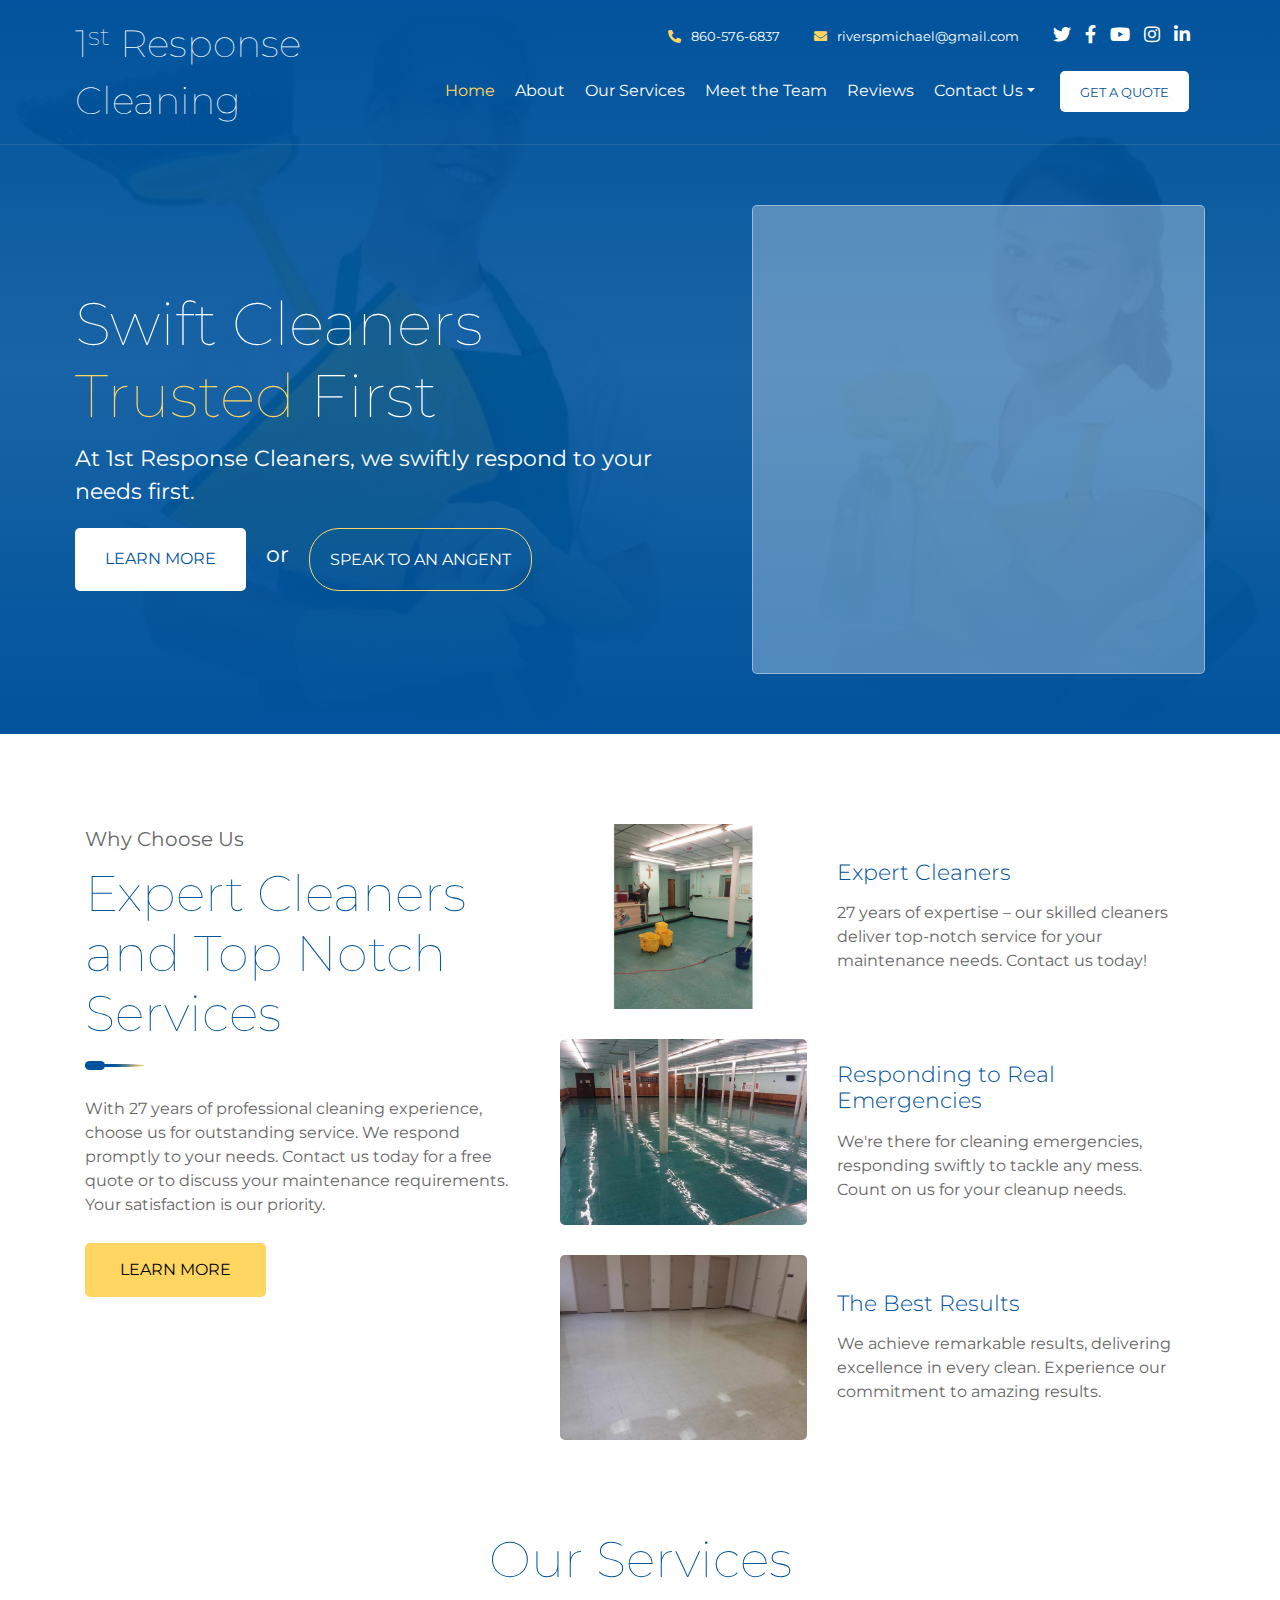
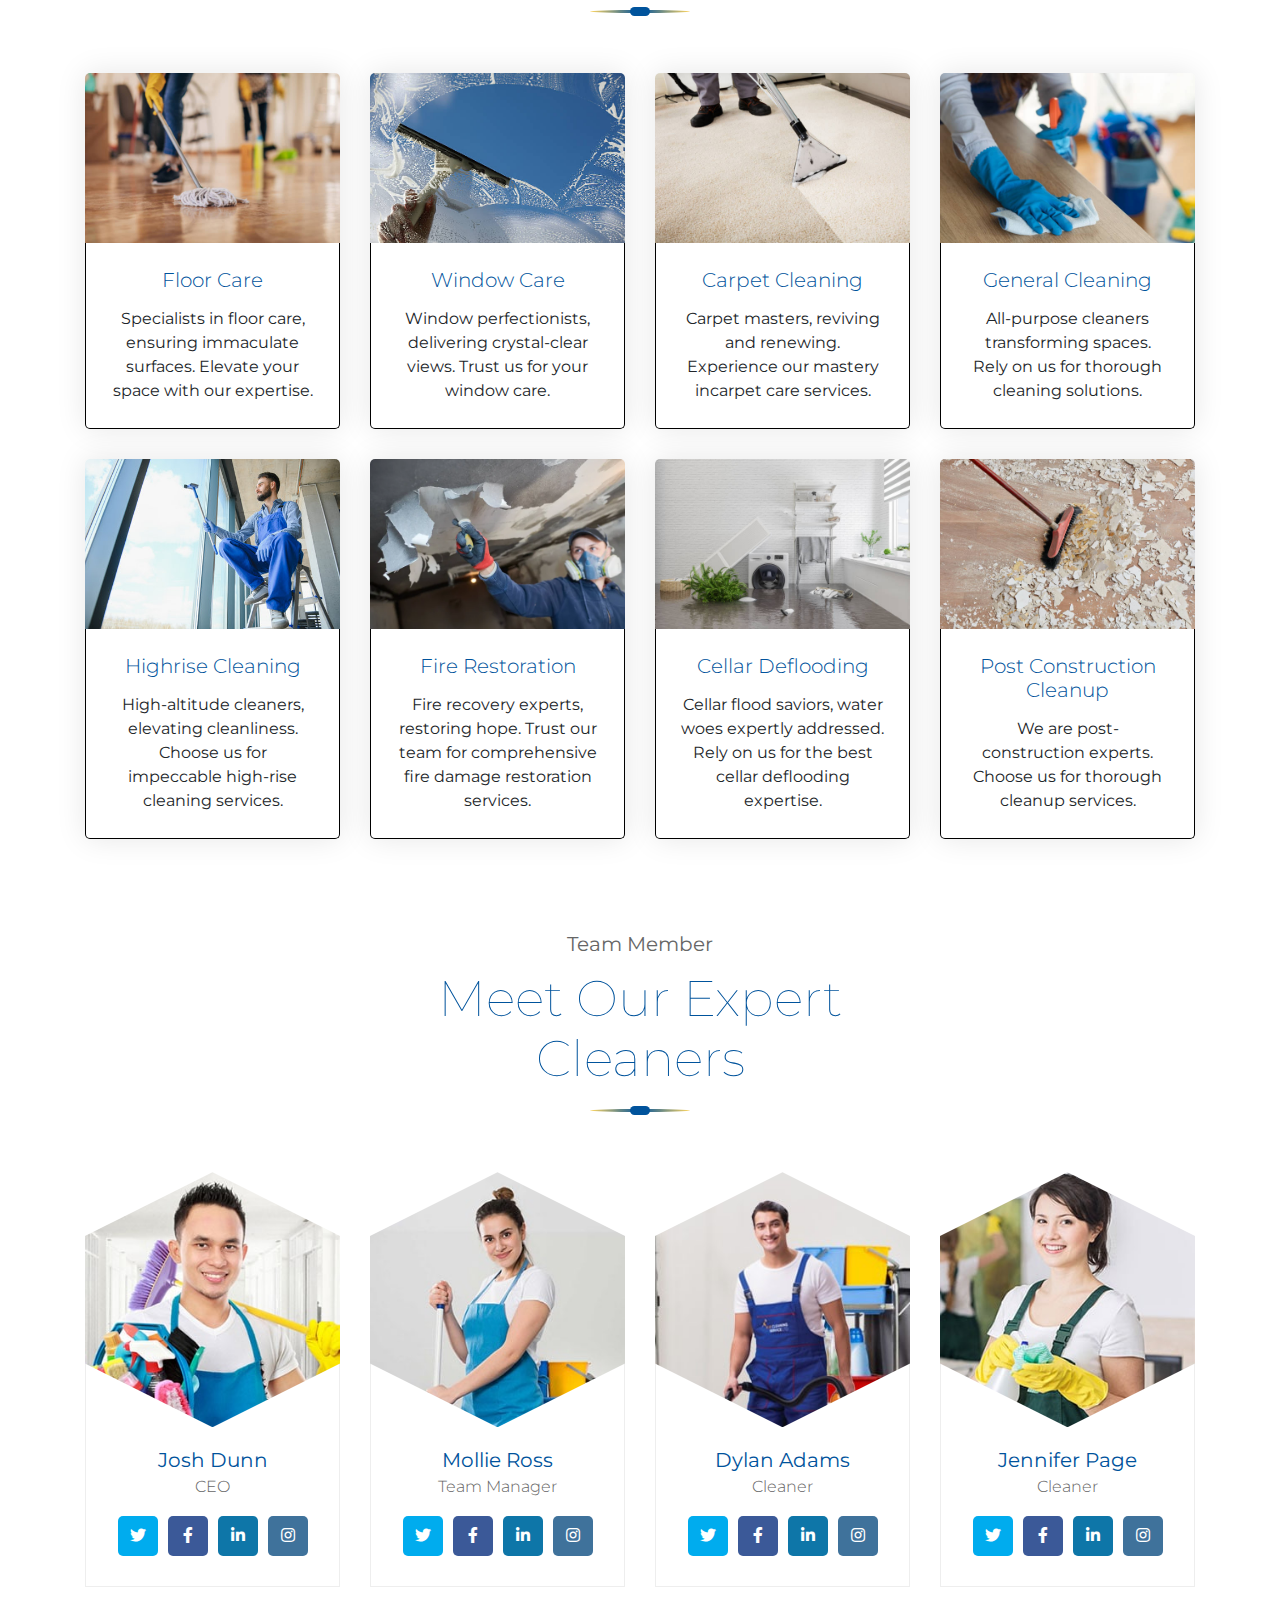
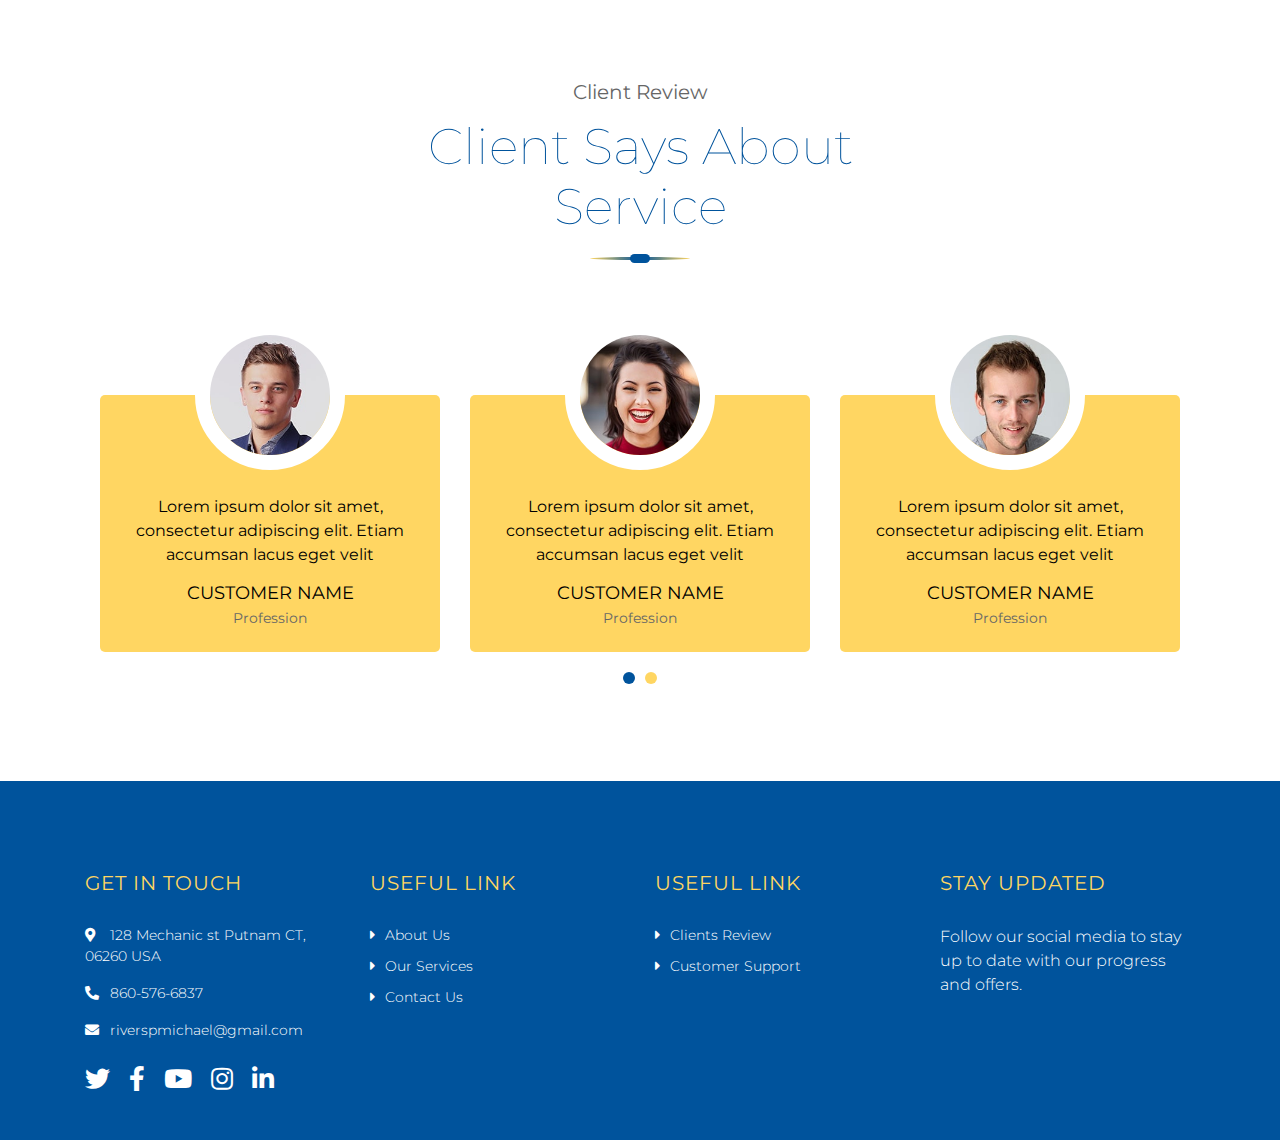
==== commit e7f81da9: "Add files via upload" ====
--- a/index.html
+++ b/index.html
@@ -187,81 +187,89 @@
                         <div class="col-lg-3 col-md-6">
                             <div class="service-item">
                                 <img src="img/floor-cleaning.jpg" alt="Service">
-                                <h3>Floor Care</h3>
-                                <p>
-                                    Specialists in floor care, ensuring immaculate surfaces. Elevate your space with our expertise.
-                                </p>
-                                <a class="btn" href="">Learn More</a>
+                                <div class="text-body">
+                                    <h3>Floor Care</h3>
+                                    <p>
+                                        Specialists in floor care, ensuring immaculate surfaces. Elevate your space with our expertise.
+                                    </p>
+                                </div>
                             </div>
                         </div>
                         <div class="col-lg-3 col-md-6">
                             <div class="service-item">
                                 <img src="img/window-cleaning.jpg" alt="Service">
-                                <h3>Window Care</h3>
-                                <p>
-                                    Window perfectionists, delivering crystal-clear views. Trust us for impeccable window care.
-                                </p>
-                                <a class="btn" href="">Learn More</a>
+                                <div class="text-body">
+                                    <h3>Window Care</h3>
+                                    <p>
+                                        Window perfectionists, delivering crystal-clear views. Trust us for your window care.
+                                    </p>
+                                </div>
                             </div>
                         </div>
                         <div class="col-lg-3 col-md-6">
                             <div class="service-item">
                                 <img src="img/carpet-cleaning.jpg" alt="Service">
-                                <h3>Carpet Cleaning</h3>
-                                <p>
-                                    Carpet masters, reviving and renewing. Experience our mastery incarpet care services.
-                                </p>
-                                <a class="btn" href="">Learn More</a>
+                                <div class="text-body">
+                                    <h3>Carpet Cleaning</h3>
+                                    <p>
+                                        Carpet masters, reviving and renewing. Experience our mastery incarpet care services.
+                                    </p>
+                                </div>
                             </div>
                         </div>
                         <div class="col-lg-3 col-md-6">
                             <div class="service-item">
                                 <img src="img/general-cleaning.jpg" alt="Service">
-                                <h3>General Cleaning</h3>
-                                <p>
-                                    All-purpose cleaners transforming spaces. Rely on us for thorough cleaning solutions.
-                                </p>
-                                <a class="btn" href="">Learn More</a>
+                                <div class="text-body">
+                                    <h3>General Cleaning</h3>
+                                    <p>
+                                        All-purpose cleaners transforming spaces. Rely on us for thorough cleaning solutions.
+                                    </p>
+                                </div>
                             </div>
                         </div>
                         <div class="col-lg-3 col-md-6">
                             <div class="service-item">
                                 <img src="img/high-rise-cleaning.jpg" alt="Service">
-                                <h3>Highrise Cleaning</h3>
-                                <p>
-                                    High-altitude cleaners, elevating cleanliness. Choose us for impeccable high-rise cleaning services.
-                                </p>
-                                <a class="btn" href="">Learn More</a>
+                                <div class="text-body">
+                                    <h3>Highrise Cleaning</h3>
+                                    <p>
+                                        High-altitude cleaners, elevating cleanliness. Choose us for impeccable high-rise cleaning services.
+                                    </p>
+                                </div>
                             </div>
                         </div>
                         <div class="col-lg-3 col-md-6">
                             <div class="service-item">
                                 <img src="img/fire-restoration.jpg" alt="Service">
-                                <h3>Fire Restoration</h3>
-                                <p>
-                                    Fire recovery experts, restoring hope. Trust our team for comprehensive fire damage restoration services.
-                                </p>
-                                <a class="btn" href="">Learn More</a>
+                                <div class="text-body">
+                                    <h3>Fire Restoration</h3>
+                                    <p>
+                                        Fire recovery experts, restoring hope. Trust our team for comprehensive fire damage restoration services.
+                                    </p>
+                                </div>
                             </div>
                         </div>
                         <div class="col-lg-3 col-md-6">
                             <div class="service-item">
                                 <img src="img/cellar-deflooding.jpg" alt="Service">
-                                <h3>Cellar Deflooding</h3>
-                                <p>
-                                    Cellar flood saviors, water woes expertly addressed. Rely on us for the best cellar deflooding expertise.
-                                </p>
-                                <a class="btn" href="">Learn More</a>
+                                <div class="text-body">
+                                    <h3>Cellar Deflooding</h3>
+                                    <p>
+                                        Cellar flood saviors, water woes expertly addressed. Rely on us for the best cellar deflooding expertise.
+                                    </p>
+                                </div>
                             </div>
                         </div>
                         <div class="col-lg-3 col-md-6">
                             <div class="service-item">
                                 <img src="img/post-construction-cleanup.jpg" alt="Service">
-                                <h3>Post Construction Cleanup </h3>
-                                <p>
-                                    We are post-construction experts. Choose us for thorough cleanup services.
-                                </p>
-                                <a class="btn" href="">Learn More</a>
+                                <div class="text-body">
+                                    <h3>Post Construction Cleanup </h3>
+                                    <p>
+                                        We are post-construction experts. Choose us for thorough cleanup services.
+                                    </p>
+                                </div>
                             </div>
                         </div>
                     </div>
@@ -609,9 +617,9 @@
                         <div class="col-md-6 col-lg-3">
                             <div class="footer-contact">
                                 <h2>Get In Touch</h2>
-                                <p><i class="fa fa-map-marker-alt"></i>123 Street, New York, USA</p>
-                                <p><i class="fa fa-phone-alt"></i>+012 345 67890</p>
-                                <p><i class="fa fa-envelope"></i>info@example.com</p>
+                                <p><i class="fa fa-map-marker-alt"></i>128 Mechanic st Putnam CT, 06260 USA                                </p>
+                                <p><i class="fa fa-phone-alt"></i>860-576-6837</p>
+                                <p><i class="fa fa-envelope"></i>riverspmichael@gmail.com</p>
                                 <div class="footer-social">
                                     <a href=""><i class="fab fa-twitter"></i></a>
                                     <a href=""><i class="fab fa-facebook-f"></i></a>
@@ -624,46 +632,26 @@
                         <div class="col-md-6 col-lg-3">
                             <div class="footer-link">
                                 <h2>Useful Link</h2>
-                                <a href="">About Us</a>
-                                <a href="">Our Story</a>
-                                <a href="">Our Services</a>
-                                <a href="">Our Projects</a>
-                                <a href="">Contact Us</a>
+                                <a href="#aboutUs">About Us</a>
+                                <a href="#services">Our Services</a>
+                                <a href="contact.html">Contact Us</a>
                             </div>
                         </div>
                         <div class="col-md-6 col-lg-3">
                             <div class="footer-link">
                                 <h2>Useful Link</h2>
-                                <a href="">Our Clients</a>
-                                <a href="">Clients Review</a>
-                                <a href="">Ongoing Project</a>
-                                <a href="">Customer Support</a>
-                                <a href="">FAQs</a>
+                                <a href="#reviews">Clients Review</a>
+                                <a href="contact.html">Customer Support</a>
                             </div>
                         </div>
                         <div class="col-md-6 col-lg-3">
                             <div class="footer-form">
                                 <h2>Stay Updated</h2>
                                 <p>
-                                    Lorem ipsum dolor sit amet, adipiscing elit. Etiam accumsan lacus eget velit
+                                    Follow our social media to stay up to date with our progress and offers.
                                 </p>
-                                
-                                <a href="" style="color: white;"><i class="fab fa-twitter"></i></a>
-                                <a href="" style="color: white;"><i class="fab fa-facebook-f"></i></a>
-                                <a href="" style="color: white;"><i class="fab fa-youtube"></i></a>
-                                <a href="" style="color: white;"><i class="fab fa-instagram"></i></a>
-                                <a href="" style="color: white;"><i class="fab fa-linkedin-in"></i></a>
-                            </div>
-                        </div>
-                    </div>
-                </div>
-                <div class="container footer-menu">
-                    <div class="f-menu">
-                        <a href="">Terms of use</a>
-                        <a href="">Privacy policy</a>
-                        <a href="">Cookies</a>
-                        <a href="">Help & FQAs</a>
-                        <a href="">Contact us</a>
+                            </div>
+                        </div>
                     </div>
                 </div>
             </div>
--- a/css/style.css
+++ b/css/style.css
@@ -604,6 +604,14 @@
     border-radius: 5px;
     margin-bottom: 30px;
     box-shadow: 0 0 30px rgba(0, 0, 0, .1);
+    /* border: 1px solid black; */
+    transition: .3s;
+}
+
+.text-body {
+    border: 1px solid #000000;
+    border-top: none;
+    border-radius:  0 0 5px 5px;
 }
 
 .service .service-item img {
@@ -1717,6 +1725,15 @@
 /*******************************/
 /********* Contact CSS *********/
 /*******************************/
+.card-links {
+    color: #00539C;
+    text-decoration: underline;
+}
+
+.card-links:hover {
+    color: #00539C;
+}
+
 .contact {
     position: relative;
     width: 100%;
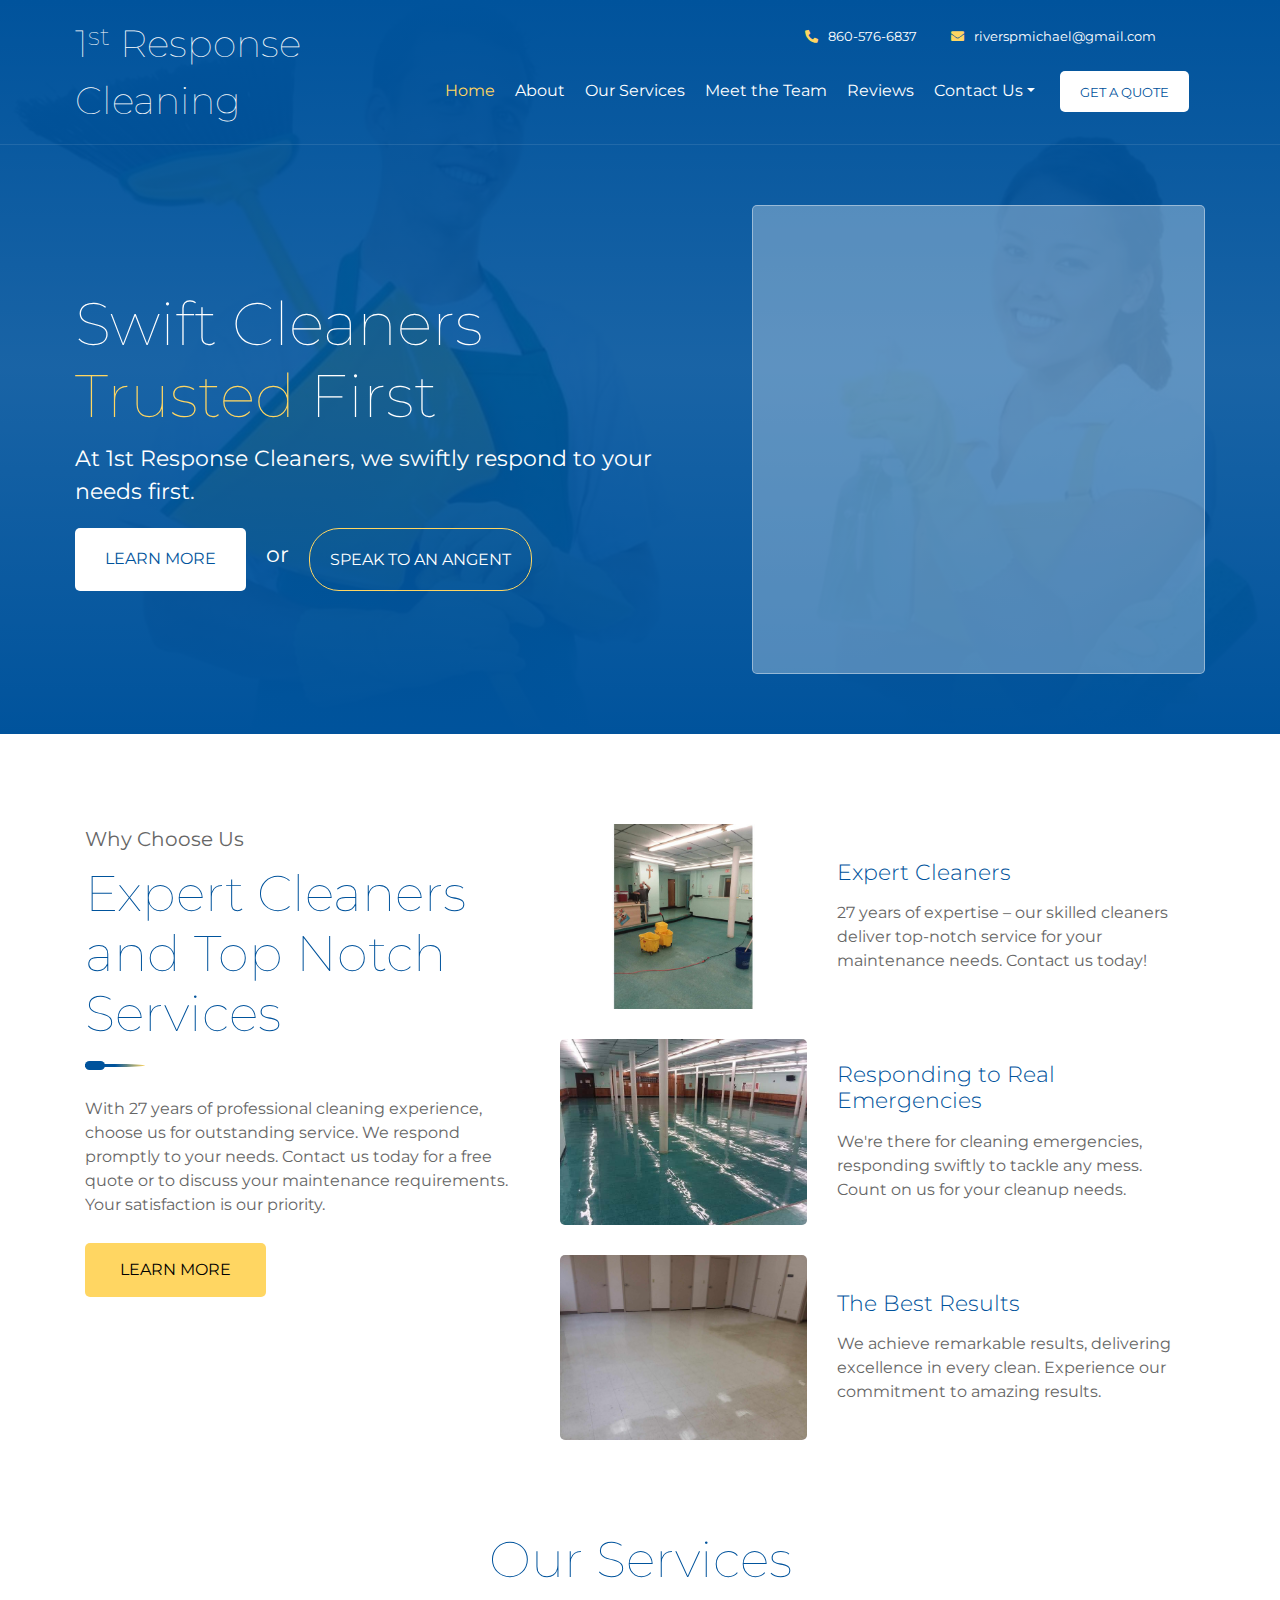
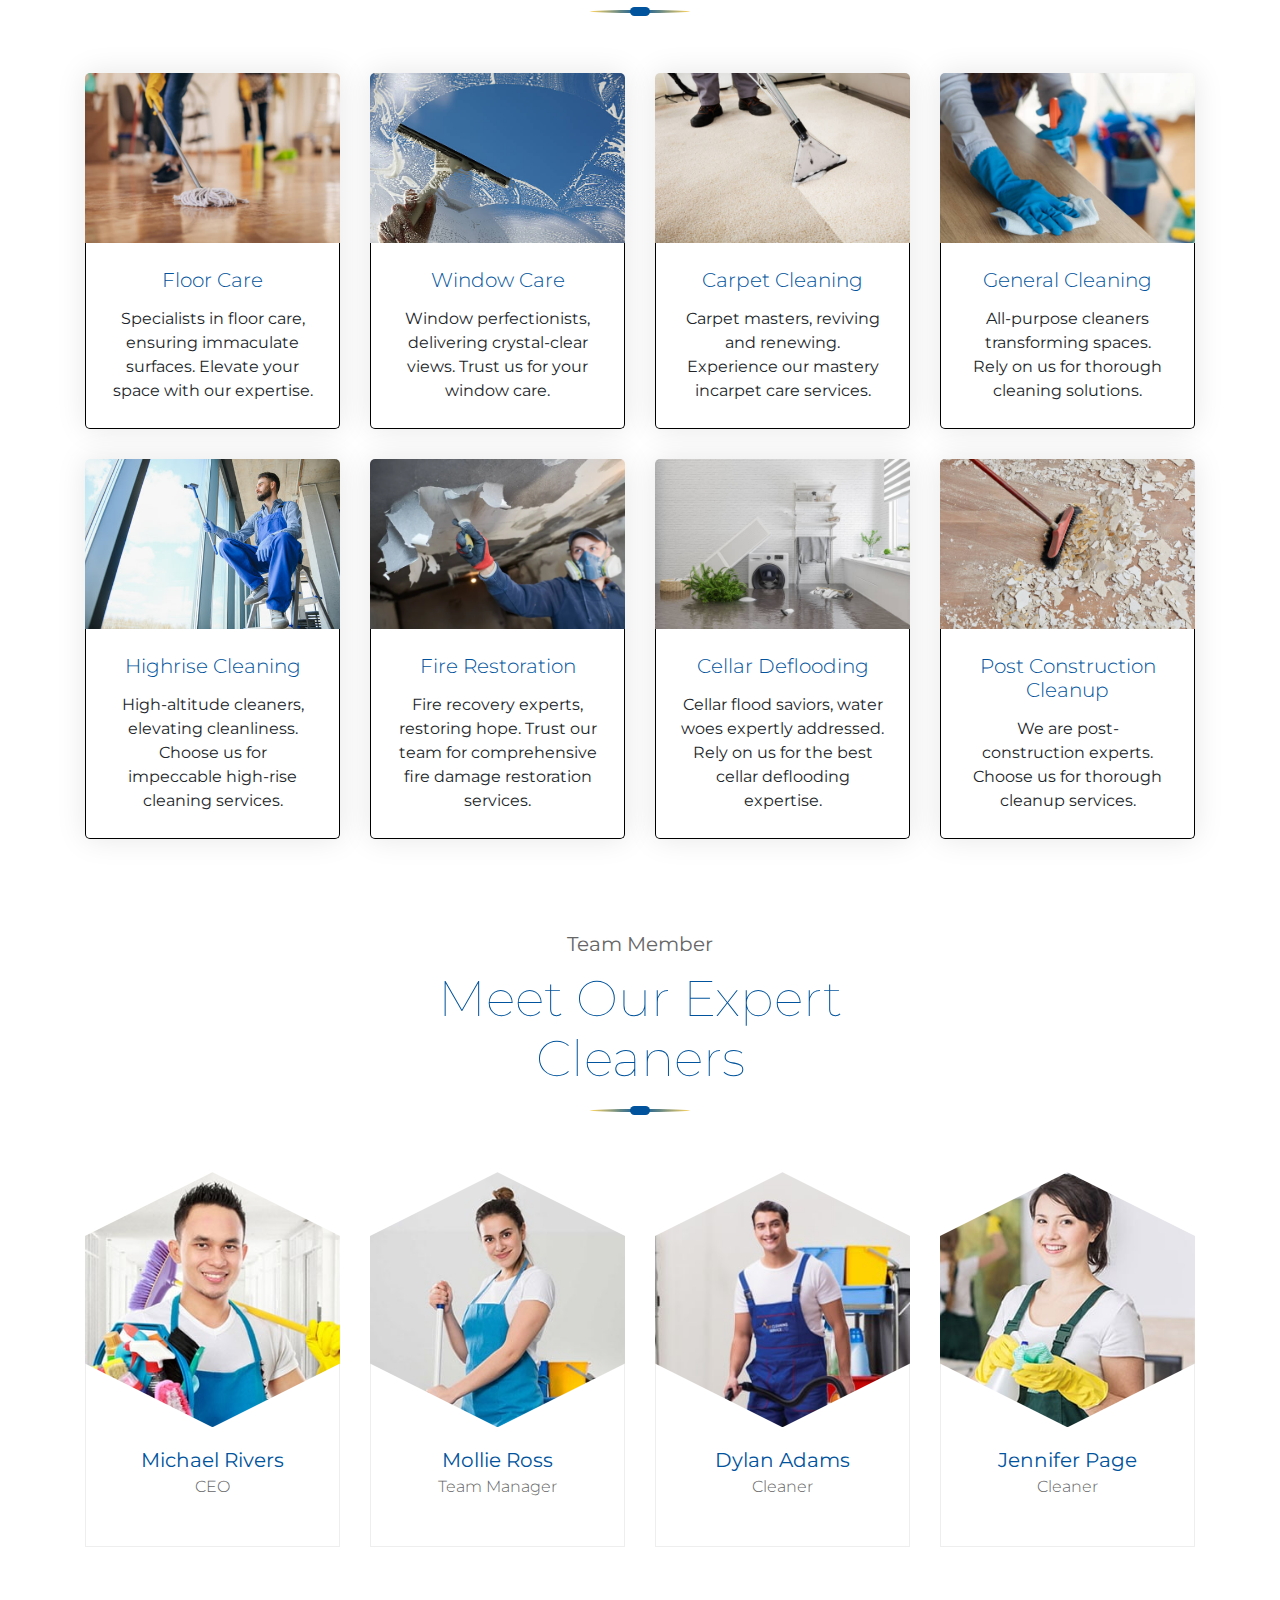
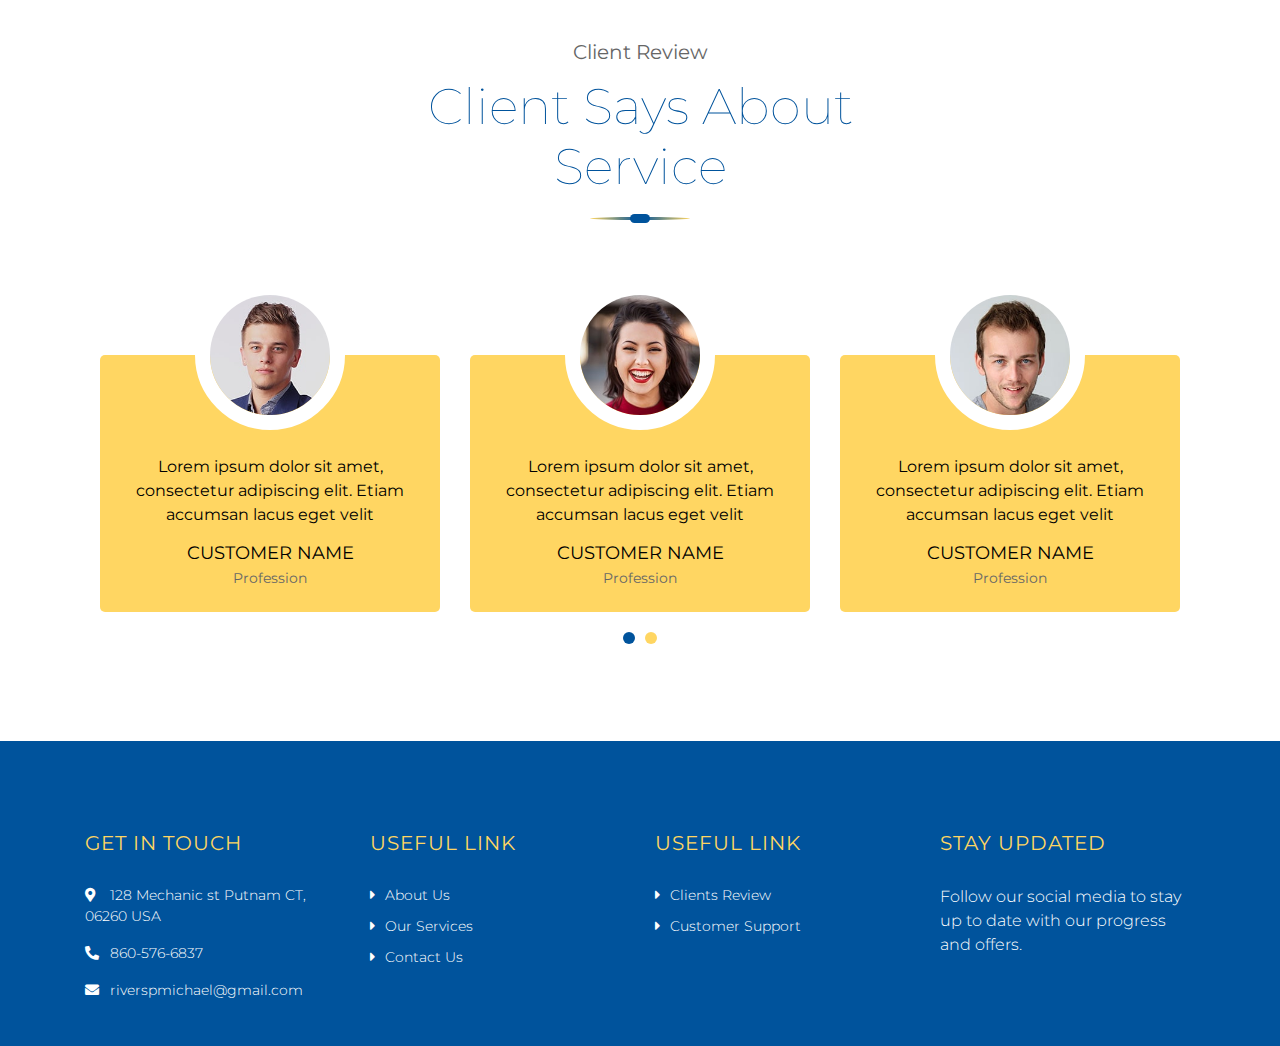
==== commit fdfaf9f1: "Add files via upload" ====
--- a/index.html
+++ b/index.html
@@ -46,13 +46,13 @@
                                     <a href="mailto:riverspmichael@gmail.com"><i class="fa fa-envelope"></i>riverspmichael@gmail.com</a>
                                 </div>
                                 <div class="topbar-col">
-                                    <div class="topbar-social">
+                                    <!-- <div class="topbar-social">
                                         <a href=""><i class="fab fa-twitter"></i></a>
                                         <a href=""><i class="fab fa-facebook-f"></i></a>
                                         <a href=""><i class="fab fa-youtube"></i></a>
                                         <a href=""><i class="fab fa-instagram"></i></a>
                                         <a href=""><i class="fab fa-linkedin-in"></i></a>
-                                    </div>
+                                    </div> -->
                                 </div>
                             </div>
                             <div class="navbar navbar-expand-lg bg-light navbar-light">
@@ -291,14 +291,14 @@
                                     <img src="img/team-1.jpg" alt="Team Image">
                                 </div>
                                 <div class="team-text">
-                                    <h2>Josh Dunn</h2>
+                                    <h2>Michael Rivers</h2>
                                     <h3>CEO</h3>
-                                    <div class="team-social">
+                                    <!-- <div class="team-social">
                                         <a class="social-tw" href=""><i class="fab fa-twitter"></i></a>
                                         <a class="social-fb" href=""><i class="fab fa-facebook-f"></i></a>
                                         <a class="social-li" href=""><i class="fab fa-linkedin-in"></i></a>
                                         <a class="social-in" href=""><i class="fab fa-instagram"></i></a>
-                                    </div>
+                                    </div> -->
                                 </div>
                             </div>
                         </div>
@@ -310,12 +310,12 @@
                                 <div class="team-text">
                                     <h2>Mollie Ross</h2>
                                     <h3>Team Manager</h3>
-                                    <div class="team-social">
+                                    <!-- <div class="team-social">
                                         <a class="social-tw" href=""><i class="fab fa-twitter"></i></a>
                                         <a class="social-fb" href=""><i class="fab fa-facebook-f"></i></a>
                                         <a class="social-li" href=""><i class="fab fa-linkedin-in"></i></a>
                                         <a class="social-in" href=""><i class="fab fa-instagram"></i></a>
-                                    </div>
+                                    </div> -->
                                 </div>
                             </div>
                         </div>
@@ -327,12 +327,12 @@
                                 <div class="team-text">
                                     <h2>Dylan Adams</h2>
                                     <h3>Cleaner</h3>
-                                    <div class="team-social">
+                                    <!-- <div class="team-social">
                                         <a class="social-tw" href=""><i class="fab fa-twitter"></i></a>
                                         <a class="social-fb" href=""><i class="fab fa-facebook-f"></i></a>
                                         <a class="social-li" href=""><i class="fab fa-linkedin-in"></i></a>
                                         <a class="social-in" href=""><i class="fab fa-instagram"></i></a>
-                                    </div>
+                                    </div> -->
                                 </div>
                             </div>
                         </div>
@@ -344,12 +344,12 @@
                                 <div class="team-text">
                                     <h2>Jennifer Page</h2>
                                     <h3>Cleaner</h3>
-                                    <div class="team-social">
+                                    <!-- <div class="team-social">
                                         <a class="social-tw" href=""><i class="fab fa-twitter"></i></a>
                                         <a class="social-fb" href=""><i class="fab fa-facebook-f"></i></a>
                                         <a class="social-li" href=""><i class="fab fa-linkedin-in"></i></a>
                                         <a class="social-in" href=""><i class="fab fa-instagram"></i></a>
-                                    </div>
+                                    </div> -->
                                 </div>
                             </div>
                         </div>
@@ -620,13 +620,13 @@
                                 <p><i class="fa fa-map-marker-alt"></i>128 Mechanic st Putnam CT, 06260 USA                                </p>
                                 <p><i class="fa fa-phone-alt"></i>860-576-6837</p>
                                 <p><i class="fa fa-envelope"></i>riverspmichael@gmail.com</p>
-                                <div class="footer-social">
+                                <!-- <div class="footer-social">
                                     <a href=""><i class="fab fa-twitter"></i></a>
                                     <a href=""><i class="fab fa-facebook-f"></i></a>
                                     <a href=""><i class="fab fa-youtube"></i></a>
                                     <a href=""><i class="fab fa-instagram"></i></a>
                                     <a href=""><i class="fab fa-linkedin-in"></i></a>
-                                </div>
+                                </div> -->
                             </div>
                         </div>
                         <div class="col-md-6 col-lg-3">
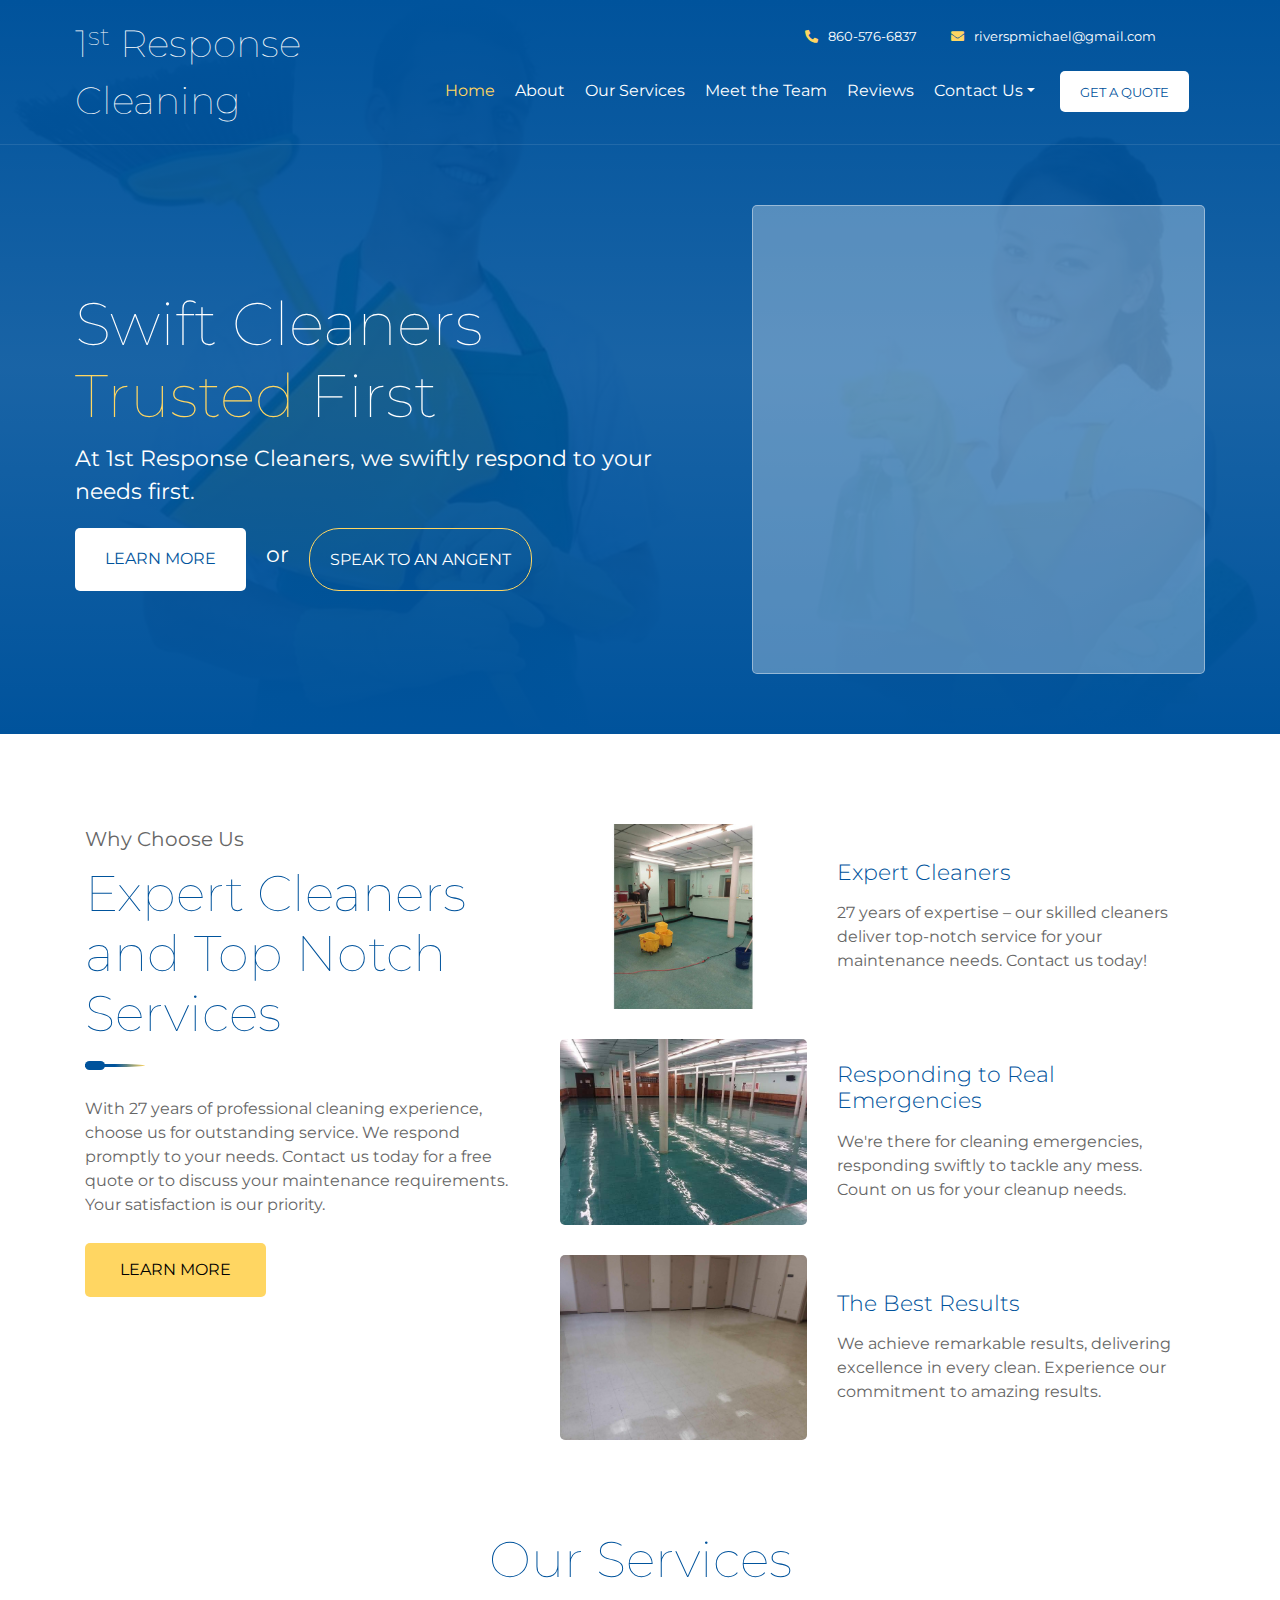
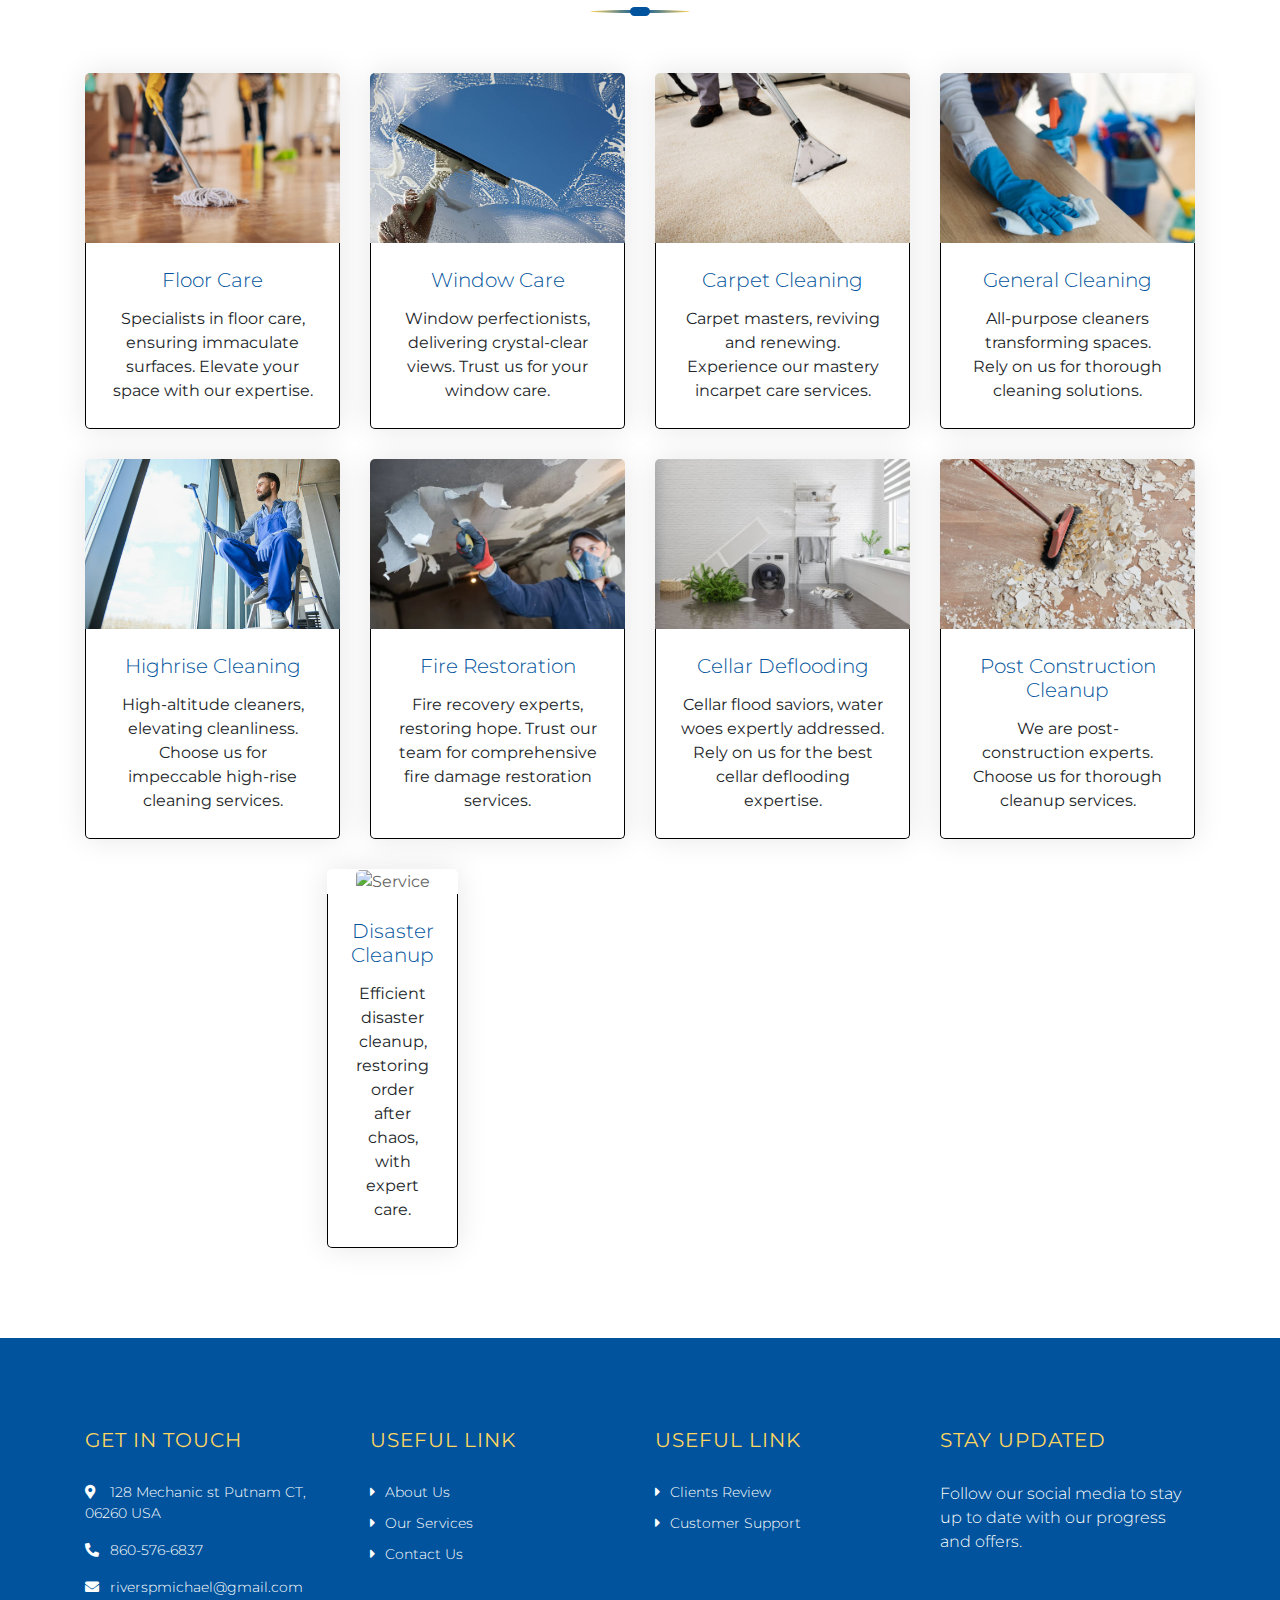
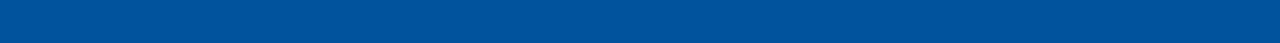
==== commit 5f79babd: "Add files via upload" ====
--- a/index.html
+++ b/index.html
@@ -272,13 +272,26 @@
                                 </div>
                             </div>
                         </div>
+                        <center>
+                            <div class="col-lg-3 col-md-6">
+                                <div class="service-item">
+                                    <img src="img/disaster-cleanup.jpg" alt="Service">
+                                    <div class="text-body">
+                                        <h3>Disaster Cleanup </h3>
+                                        <p>
+                                            Efficient disaster cleanup, restoring order after chaos, with expert care.
+                                        </p>
+                                    </div>
+                                </div>
+                            </div>
+                        </center>
                     </div>
                 </div>
             </div>
             <!-- Service End -->
 
              <!-- Team Start -->
-             <div class="team" id="team">
+             <!-- <div class="team" id="team">
                 <div class="container">
                     <div class="section-header">
                         <p>Team Member</p>
@@ -293,12 +306,12 @@
                                 <div class="team-text">
                                     <h2>Michael Rivers</h2>
                                     <h3>CEO</h3>
-                                    <!-- <div class="team-social">
+                                    <div class="team-social">
                                         <a class="social-tw" href=""><i class="fab fa-twitter"></i></a>
                                         <a class="social-fb" href=""><i class="fab fa-facebook-f"></i></a>
                                         <a class="social-li" href=""><i class="fab fa-linkedin-in"></i></a>
                                         <a class="social-in" href=""><i class="fab fa-instagram"></i></a>
-                                    </div> -->
+                                    </div>
                                 </div>
                             </div>
                         </div>
@@ -310,12 +323,12 @@
                                 <div class="team-text">
                                     <h2>Mollie Ross</h2>
                                     <h3>Team Manager</h3>
-                                    <!-- <div class="team-social">
+                                    <div class="team-social">
                                         <a class="social-tw" href=""><i class="fab fa-twitter"></i></a>
                                         <a class="social-fb" href=""><i class="fab fa-facebook-f"></i></a>
                                         <a class="social-li" href=""><i class="fab fa-linkedin-in"></i></a>
                                         <a class="social-in" href=""><i class="fab fa-instagram"></i></a>
-                                    </div> -->
+                                    </div>
                                 </div>
                             </div>
                         </div>
@@ -327,12 +340,12 @@
                                 <div class="team-text">
                                     <h2>Dylan Adams</h2>
                                     <h3>Cleaner</h3>
-                                    <!-- <div class="team-social">
+                                    <div class="team-social">
                                         <a class="social-tw" href=""><i class="fab fa-twitter"></i></a>
                                         <a class="social-fb" href=""><i class="fab fa-facebook-f"></i></a>
                                         <a class="social-li" href=""><i class="fab fa-linkedin-in"></i></a>
                                         <a class="social-in" href=""><i class="fab fa-instagram"></i></a>
-                                    </div> -->
+                                    </div>
                                 </div>
                             </div>
                         </div>
@@ -344,18 +357,18 @@
                                 <div class="team-text">
                                     <h2>Jennifer Page</h2>
                                     <h3>Cleaner</h3>
-                                    <!-- <div class="team-social">
+                                    <div class="team-social">
                                         <a class="social-tw" href=""><i class="fab fa-twitter"></i></a>
                                         <a class="social-fb" href=""><i class="fab fa-facebook-f"></i></a>
                                         <a class="social-li" href=""><i class="fab fa-linkedin-in"></i></a>
                                         <a class="social-in" href=""><i class="fab fa-instagram"></i></a>
-                                    </div> -->
-                                </div>
-                            </div>
-                        </div>
-                    </div>
-                </div>
-            </div>
+                                    </div>
+                                </div>
+                            </div>
+                        </div>
+                    </div>
+                </div>
+            </div> -->
             <!-- Team End -->
 
 
@@ -549,7 +562,7 @@
 
 
             <!-- Testimonial Start -->
-            <div class="testimonial" id="reviews">
+            <!-- <div class="testimonial" id="reviews">
                 <div class="container">
                     <div class="section-header">
                         <p>Client Review</p>
@@ -606,7 +619,7 @@
                         </div>
                     </div>
                 </div>
-            </div>
+            </div> -->
             <!-- Testimonial End -->
 
 
